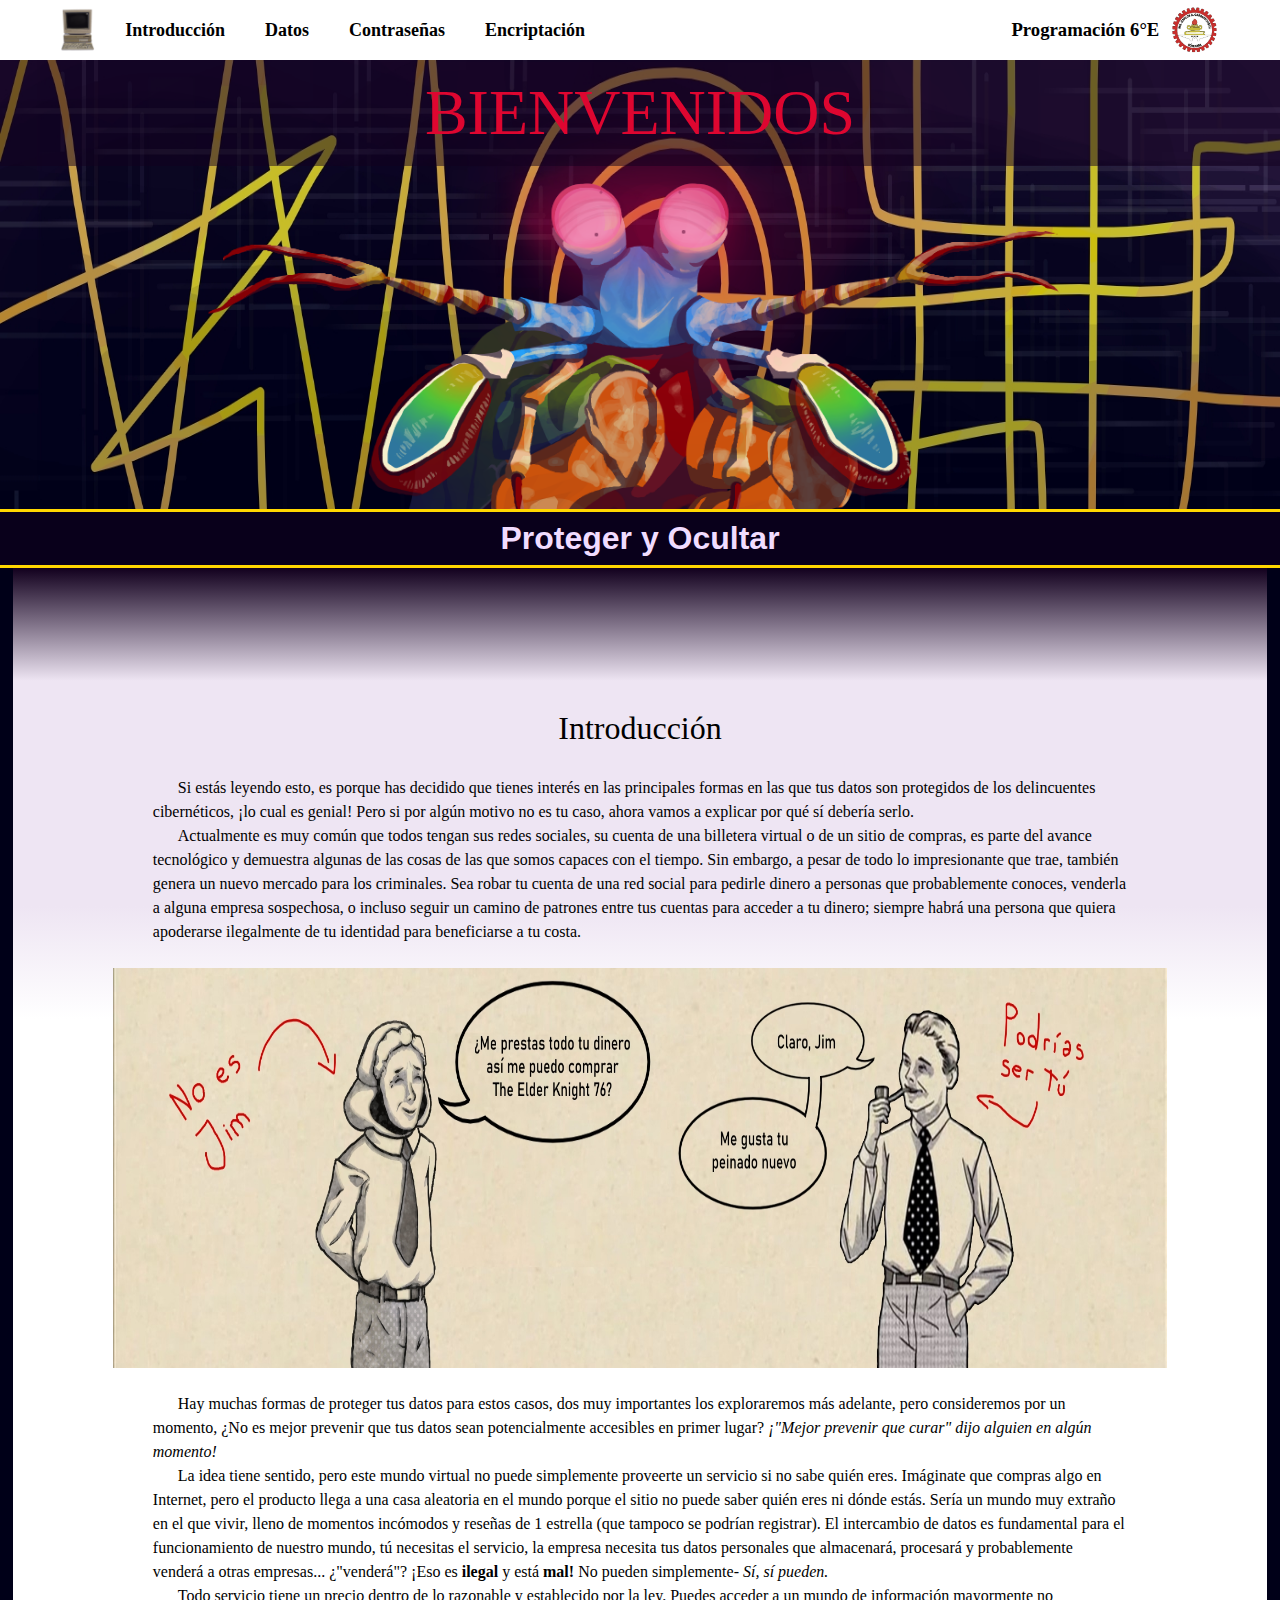
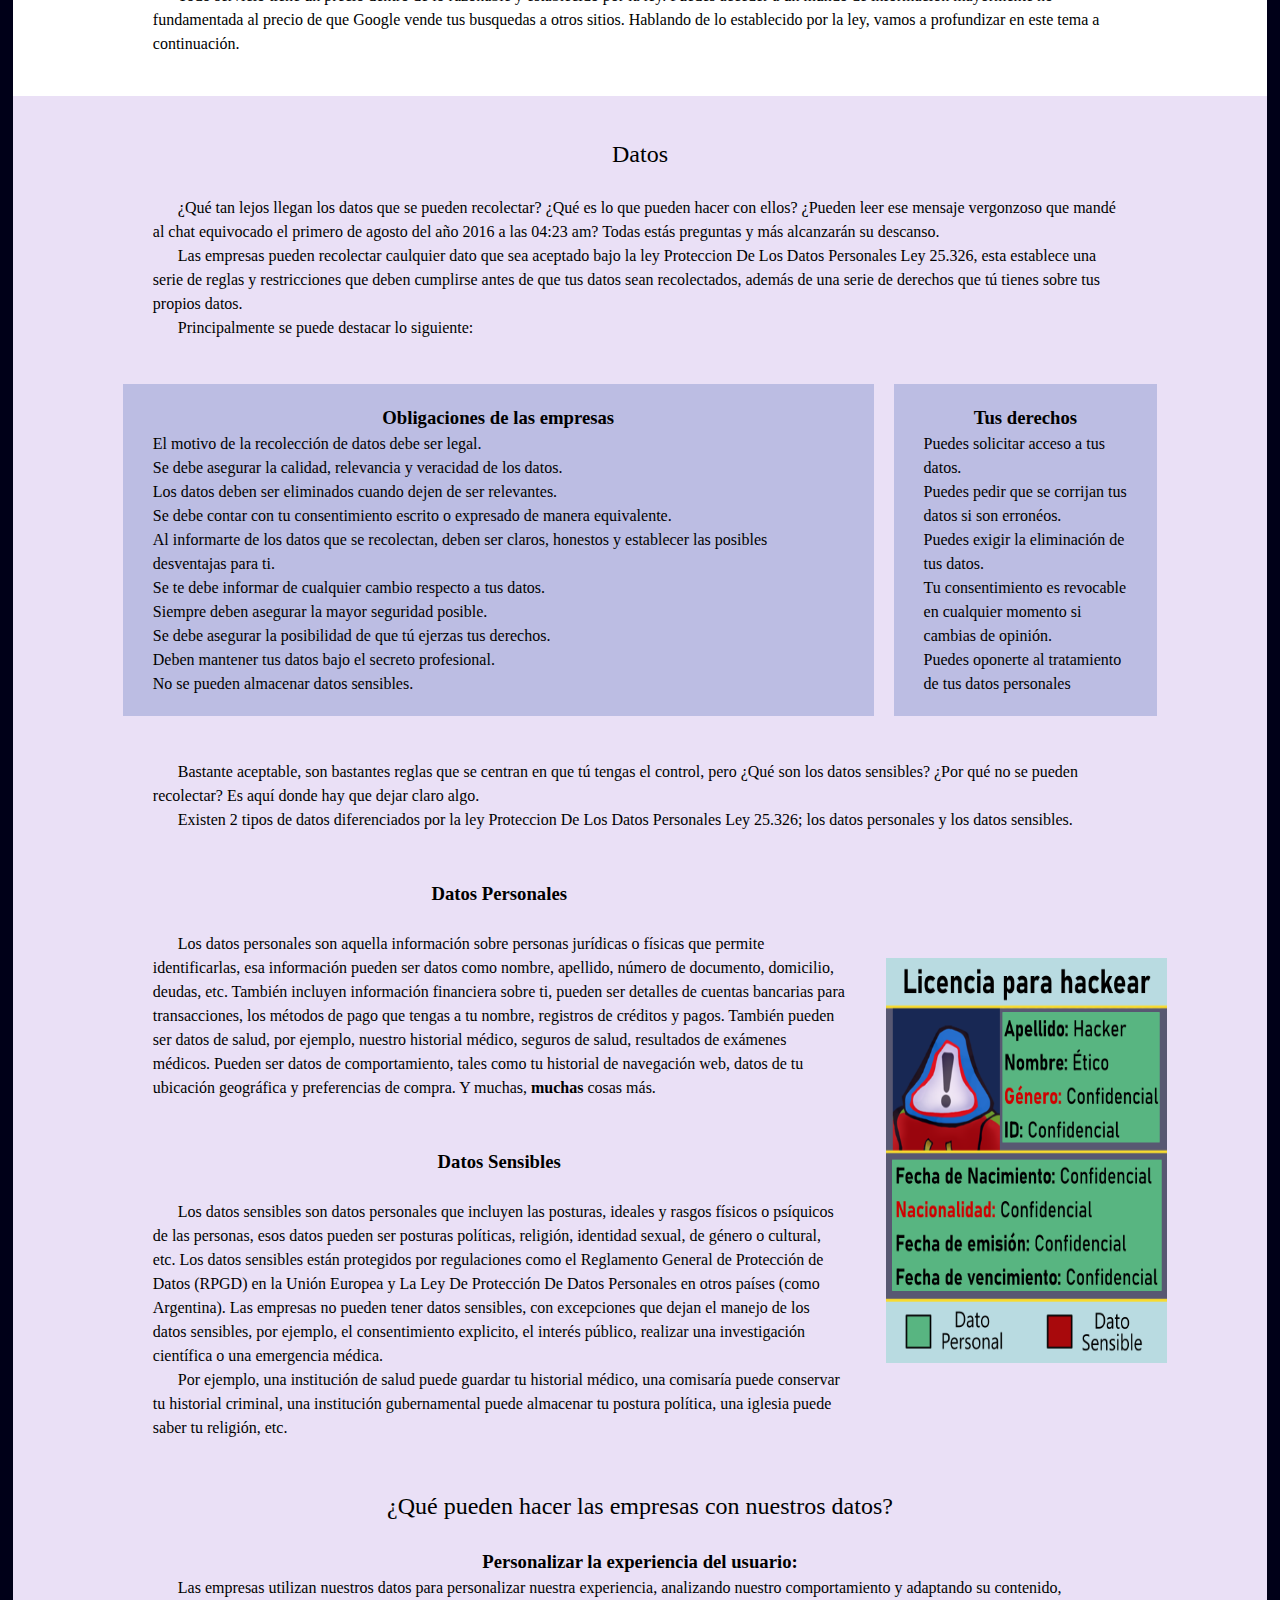
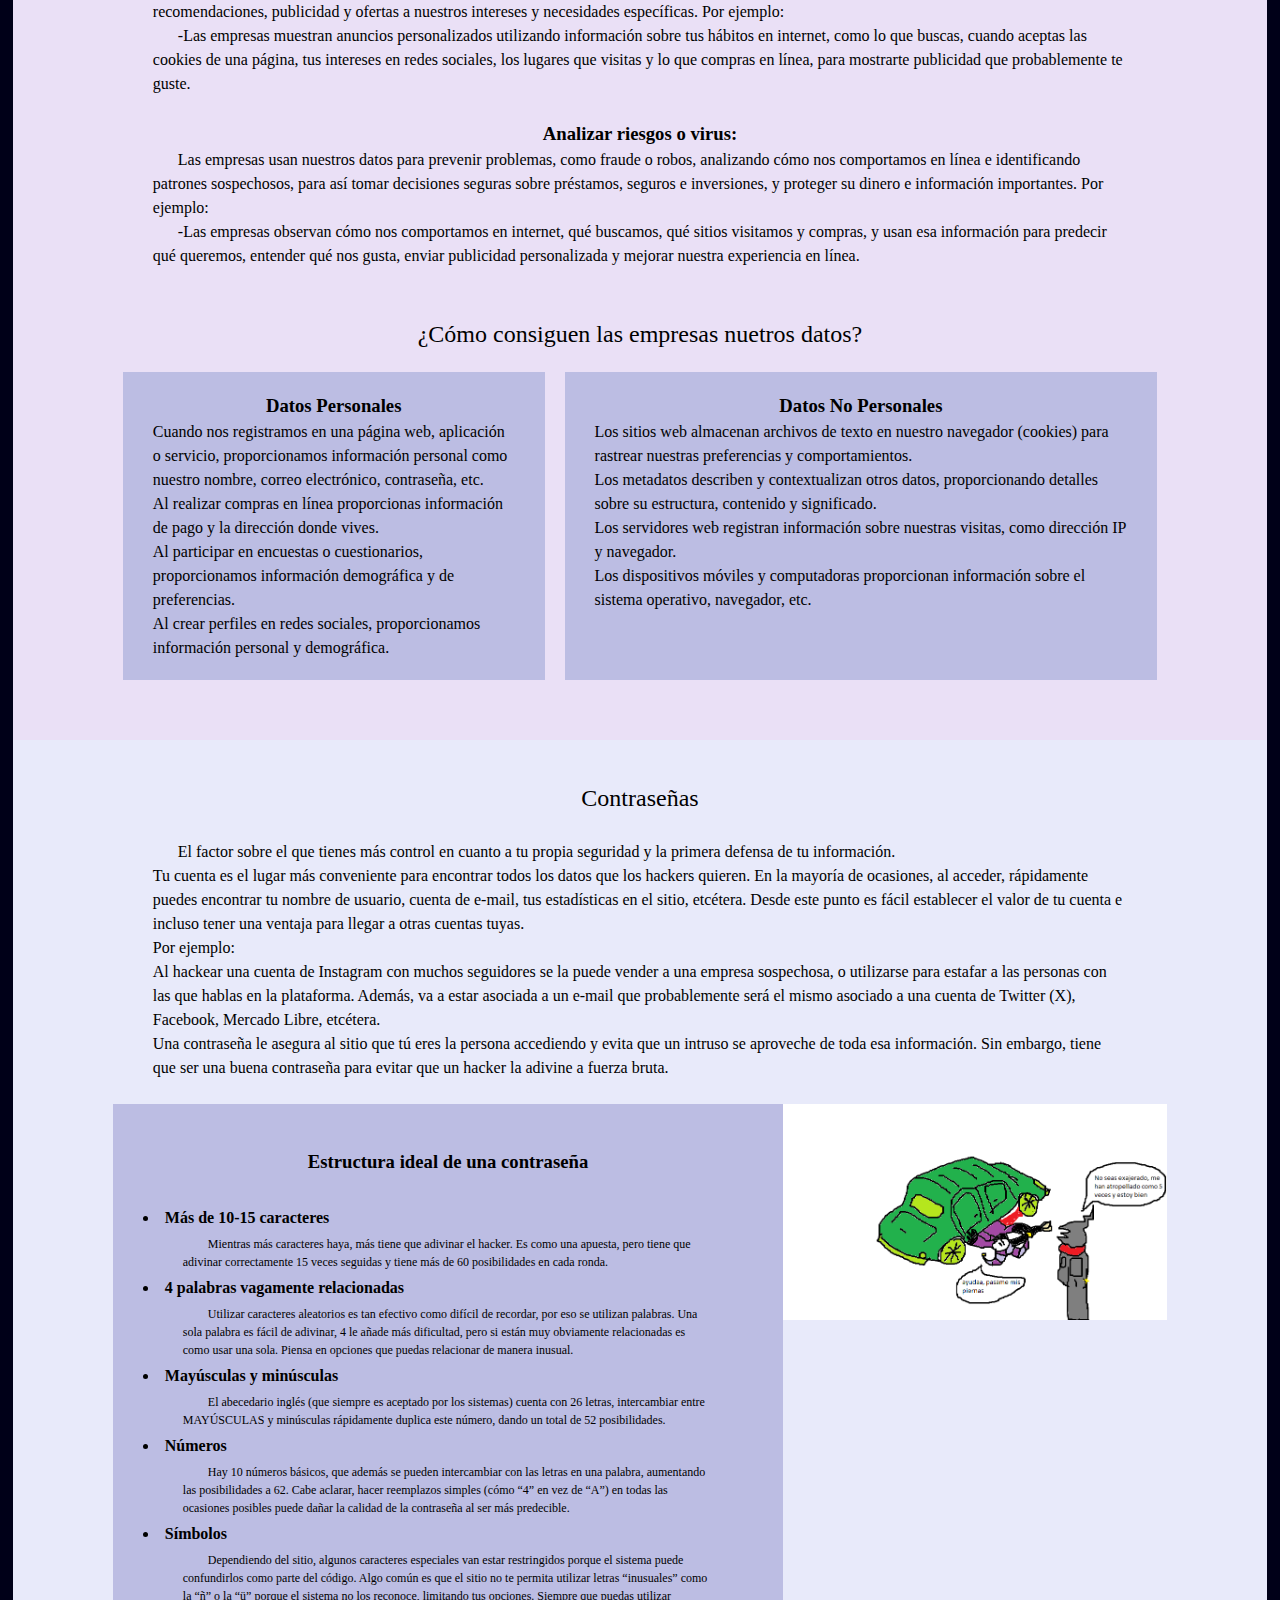
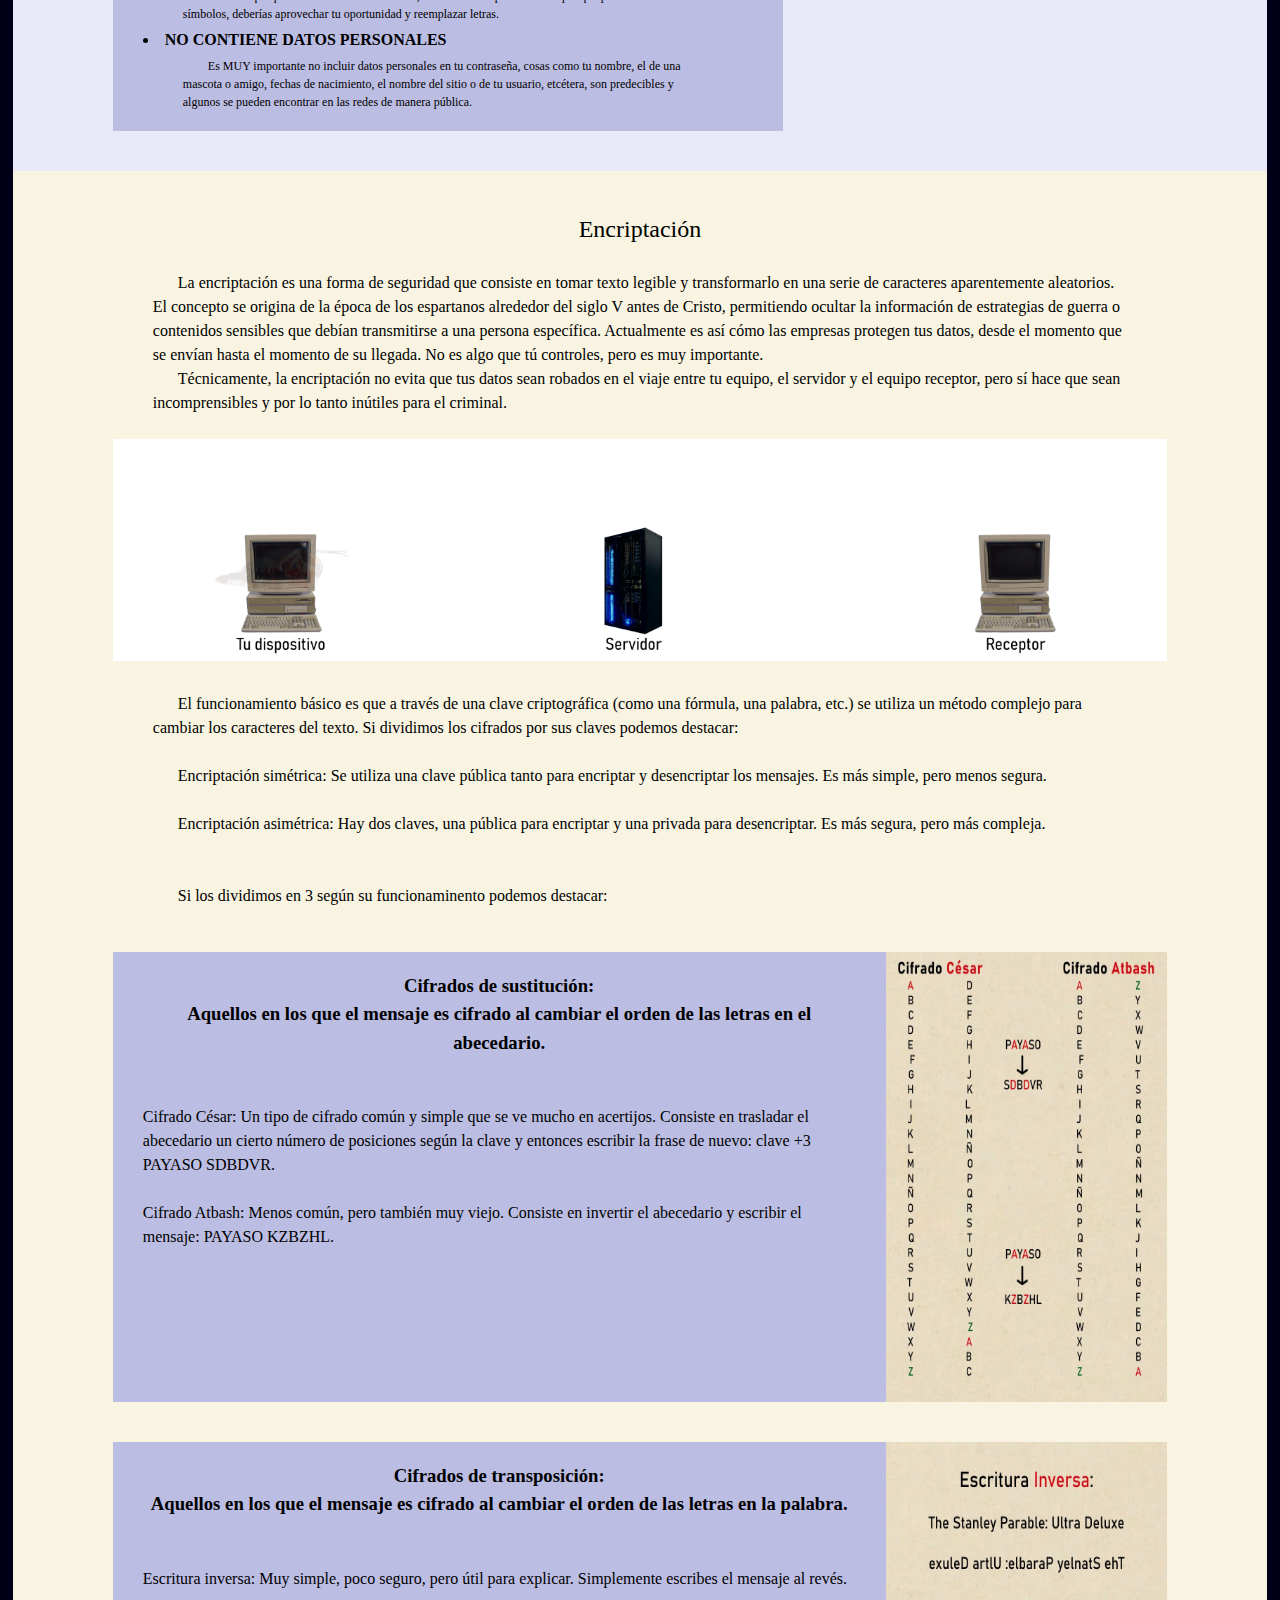
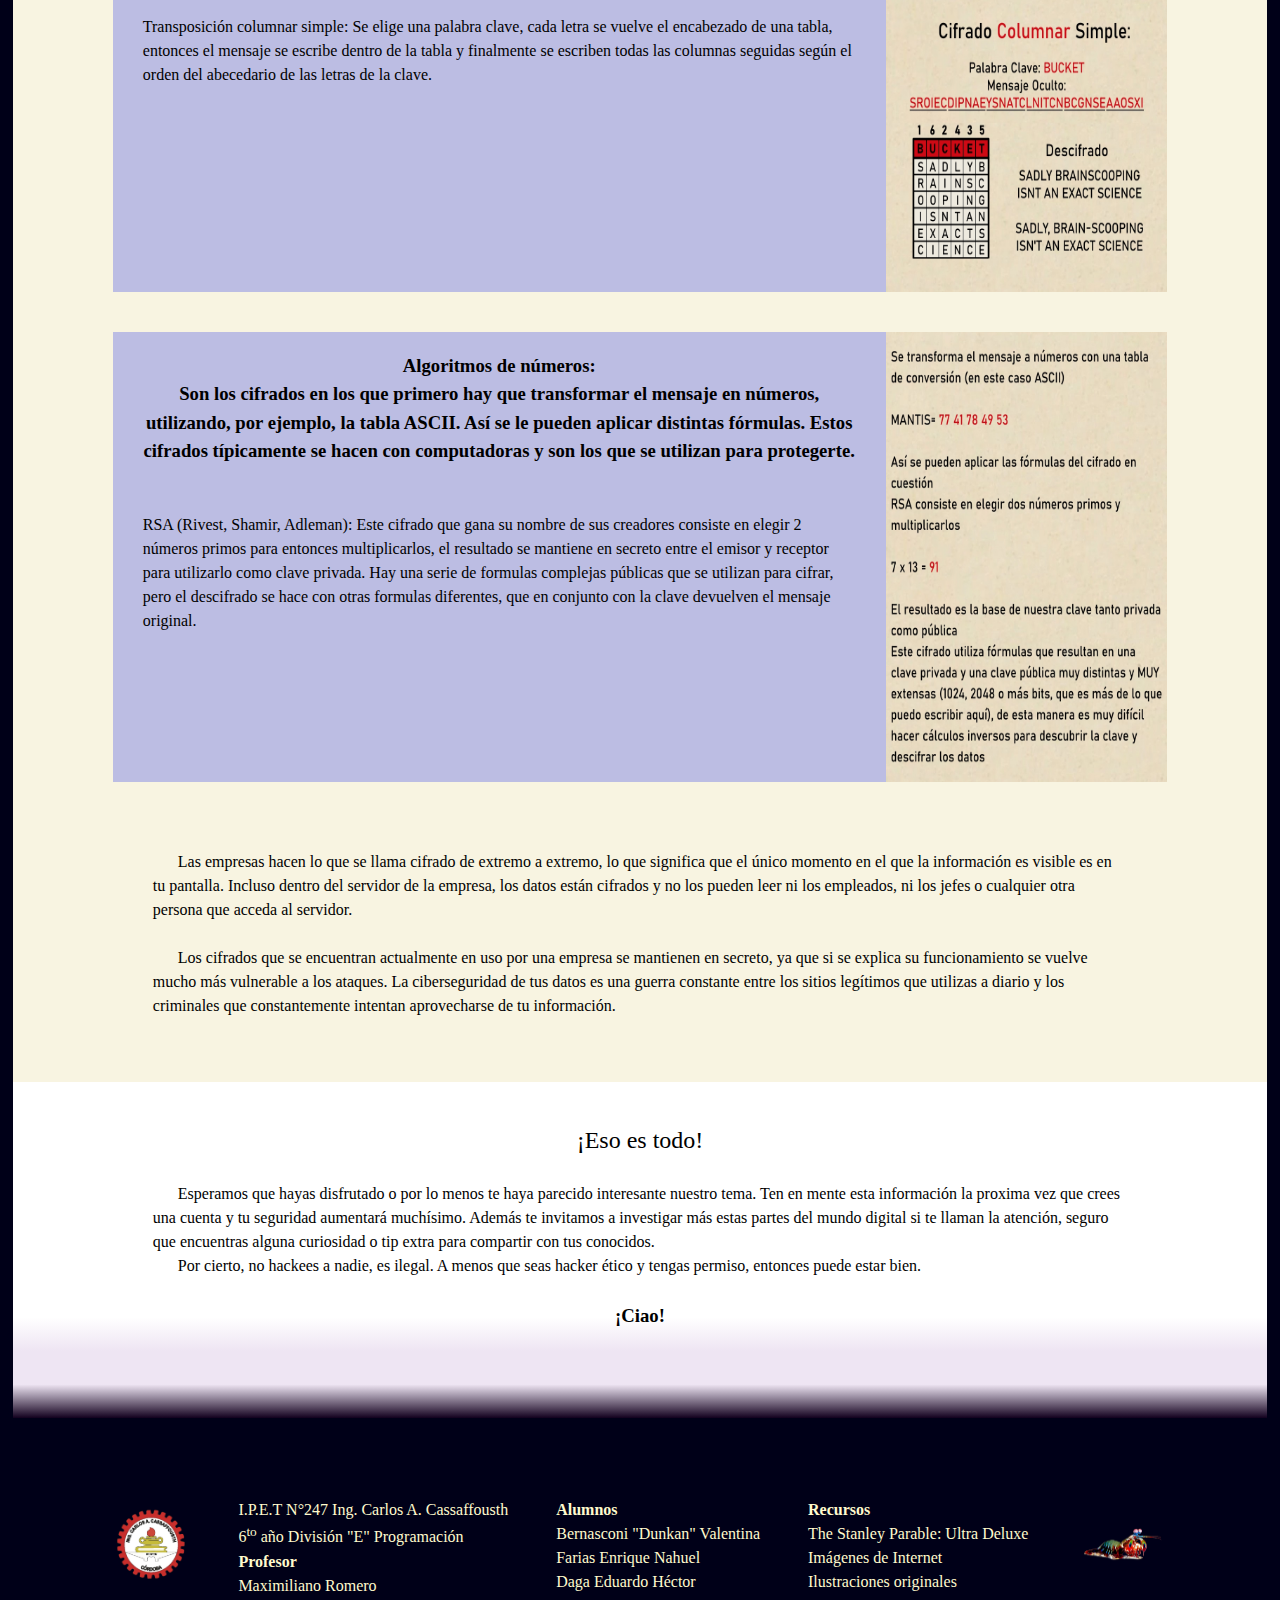
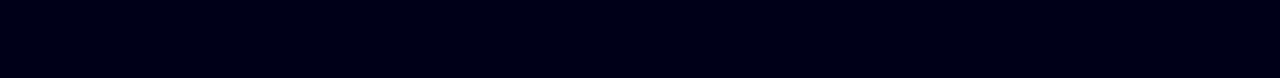
==== Passwords-Encryption.html @ 72603013 "epico" ====
<!DOCTYPE html>
<html lang=es>
	<head>
		<title>Contrase&#241as y Encriptaci&#243n</title>
		<link rel="stylesheet" type="text/css" href="Reset-Style.css" media="screen">
		<link rel="stylesheet" type="text/css" href="Passwords-Encryption-Style.css" media="screen">
	</head>
	<body>
		<header id= "headerMain">
			<div id= "headerMain-logo">
				<img src= "PC.png"><img>
				<nav id= "headerMain-nav">
				<ul>
					<li><a href="#introSection">Introducci&#243n</a></li>
					<li><a href="#dataSection">Datos</a></li>
					<li><a href="#passwordSection">Contrase&#241as</a></li>
					<li><a href="#encryptionSection">Encriptaci&#243n</a></li>
				</ul>
				</nav>
			</div>
			<div id= "headerMain-name">
				<h3>Programaci&#243n 6°E</h3>
				<img src= "IPET 247.png"></img>
			</div>
		</header>
		<main>
			<h1>BIENVENIDOS</h1>
		</main>
		
		<h2 id="h2Rebelde">Proteger y Ocultar</h2>
		
		<section id="introSection">
			<br><br><br><br><h1>Introducción</h1><br>
			<p>Si estás leyendo esto, es porque has decidido que tienes interés en las principales formas en las que tus datos son protegidos de los delincuentes cibernéticos, ¡lo cual es genial! Pero si por algún motivo no es tu caso, ahora vamos a explicar por qué sí debería serlo.</p>
			<p>Actualmente es muy común que todos tengan sus redes sociales, su cuenta de una billetera virtual o de un sitio de compras, es parte del avance tecnológico y demuestra algunas de las cosas de las que somos capaces con el tiempo. Sin embargo, a pesar de todo lo impresionante que trae, también genera un nuevo mercado para los criminales. Sea robar tu cuenta de una red social para pedirle dinero a personas que probablemente conoces, venderla a alguna empresa sospechosa, o incluso seguir un camino de patrones entre tus cuentas para acceder a tu dinero; siempre habrá una persona que quiera apoderarse ilegalmente de tu identidad para beneficiarse a tu costa.</p><br>
			<div id="imgIntro"></div><br>
			<p>Hay muchas formas de proteger tus datos para estos casos, dos muy importantes los exploraremos más adelante, pero consideremos por un momento, ¿No es mejor prevenir que tus datos sean potencialmente accesibles en primer lugar? <em>¡"Mejor prevenir que curar" dijo alguien en algún momento!</em></p>
			<p>La idea tiene sentido, pero este mundo virtual no puede simplemente proveerte un servicio si no sabe quién eres. Imáginate que compras algo en Internet, pero el producto llega a una casa aleatoria en el mundo porque el sitio no puede saber quién eres ni dónde estás. Sería un mundo muy extraño en el que vivir, lleno de momentos incómodos y reseñas de 1 estrella (que tampoco se podrían registrar). El intercambio de datos es fundamental para el funcionamiento de nuestro mundo, tú necesitas el servicio, la empresa necesita tus datos personales que almacenará, procesará y probablemente venderá a otras empresas... ¿"venderá"? ¡Eso es <strong>ilegal</strong> y está <strong>mal!</strong> No pueden simplemente- <em>Sí, sí pueden.</em></p>
			<p>Todo servicio tiene un precio dentro de lo razonable y establecido por la ley. Puedes acceder a un mundo de información mayormente no fundamentada al precio de que Google vende tus busquedas a otros sitios. Hablando de lo establecido por la ley, vamos a profundizar en este tema a continuación.</p>
		</section>
		<section id="dataSection">
			<h2>Datos</h2><br>
			<p>¿Qué tan lejos llegan los datos que se pueden recolectar? ¿Qué es lo que pueden hacer con ellos? ¿Pueden leer ese mensaje vergonzoso que mandé al chat equivocado el primero de agosto del año 2016 a las 04:23 am? Todas estás preguntas y más alcanzarán su descanso.</p>
			<p>Las empresas pueden recolectar caulquier dato que sea aceptado bajo la ley Proteccion De Los Datos Personales Ley 25.326, esta establece una serie de reglas y restricciones que deben cumplirse antes de que tus datos sean recolectados, además de una serie de derechos que tú tienes sobre tus propios datos.</p>
			<p>Principalmente se puede destacar lo siguiente:</p><br>
			<div class="parentDiv-Space_Evenly">
				<div class="childDiv" id="obligacionesDiv">
					<h3>Obligaciones de las empresas</h3>
					<ul>
						<li>El motivo de la recolección de datos debe ser legal.</li>
						<li>Se debe asegurar la calidad, relevancia y veracidad de los datos.</li>
						<li>Los datos deben ser eliminados cuando dejen de ser relevantes.</li>
						<li>Se debe contar con tu consentimiento escrito o expresado de manera equivalente.</li>
						<li>Al informarte de los datos que se recolectan, deben ser claros, honestos y establecer las posibles desventajas para ti.</li>
						<li>Se te debe informar de cualquier cambio respecto a tus datos.</li>
						<li>Siempre deben asegurar la mayor seguridad posible.</li>
						<li>Se debe asegurar la posibilidad de que tú ejerzas tus derechos.</li>
						<li>Deben mantener tus datos bajo el secreto profesional.</li>
						<li>No se pueden almacenar datos sensibles.</li>
					</ul>
				</div>
				<div class="childDiv" id="derechosDiv">
					<h3>Tus derechos</h3>
					<ul>
						<li>Puedes solicitar acceso a tus datos.</li>
						<li>Puedes pedir que se corrijan tus datos si son erronéos.</li>
						<li>Puedes exigir la eliminación de tus datos.</li>
						<li>Tu consentimiento es revocable en cualquier momento si cambias de opinión.</li>
						<li>Puedes oponerte al tratamiento de tus datos personales</li>
					</ul>
				</div>
			</div><br>
			<p>Bastante aceptable, son bastantes reglas que se centran en que tú tengas el control, pero ¿Qué son los datos sensibles? ¿Por qué no se pueden recolectar? Es aquí donde hay que dejar claro algo.</p>
			<p>Existen 2 tipos de datos diferenciados por la ley Proteccion De Los Datos Personales Ley 25.326; los datos personales y los datos sensibles.</p><br><br>
			<div class="parentDiv-Space_Evenly">
				<div id="definicionDatosDiv">
					<h3>Datos Personales</h3><br>
					<p>Los datos personales son aquella información sobre personas jurídicas o físicas que permite identificarlas, esa información pueden ser datos como nombre, apellido, número de documento, domicilio, deudas, etc. También incluyen información financiera sobre ti, pueden ser detalles de cuentas bancarias para transacciones, los métodos de pago que tengas a tu nombre, registros de créditos y pagos. También pueden ser datos de salud, por ejemplo, nuestro historial médico, seguros de salud, resultados de exámenes médicos. Pueden ser datos de comportamiento, tales como tu historial de navegación web, datos de tu ubicación geográfica y preferencias de compra. Y muchas, <strong>muchas</strong> cosas más.</p><br><br>
					<h3>Datos Sensibles</h3><br>
					<p>Los datos sensibles son datos personales que incluyen las posturas, ideales y rasgos físicos o psíquicos de las personas, esos datos pueden ser posturas políticas, religión, identidad sexual, de género o cultural, etc. Los datos sensibles están protegidos por regulaciones como el Reglamento General de Protección de Datos (RPGD) en la Unión Europea y La Ley De Protección De Datos Personales en otros países (como Argentina). Las empresas no pueden tener datos sensibles, con excepciones que dejan el manejo de los datos sensibles, por ejemplo, el consentimiento explicito, el interés público, realizar una investigación científica o una emergencia médica.</p>
					<p>Por ejemplo, una institución de salud puede guardar tu historial médico, una comisaría puede conservar tu historial criminal, una institución gubernamental puede almacenar tu postura política, una iglesia puede saber tu religión, etc.</p>
				</div>
				<div id="datosPersonalesImg"></div>
			</div><br><br>
			<h2>¿Qué pueden hacer las empresas con nuestros datos?</h2><br>
			<h3>Personalizar la experiencia del usuario:</h3>
			<p>Las empresas utilizan nuestros datos para personalizar nuestra experiencia, analizando nuestro comportamiento y adaptando su contenido, recomendaciones, publicidad y ofertas a nuestros intereses y necesidades específicas. Por ejemplo:</p>
			<p>-Las empresas muestran anuncios personalizados utilizando información sobre tus hábitos en internet, como lo que buscas, cuando aceptas las cookies de una página, tus intereses en redes sociales, los lugares que visitas y lo que compras en línea, para mostrarte publicidad que probablemente te guste.</p><br>
			<h3>Analizar riesgos o virus:</h3>
			<p>Las empresas usan nuestros datos para prevenir problemas, como fraude o robos, analizando cómo nos comportamos en línea e identificando patrones sospechosos, para así tomar decisiones seguras sobre préstamos, seguros e inversiones, y proteger su dinero e información importantes. Por ejemplo:</p>
			<p>-Las empresas observan cómo nos comportamos en internet, qué buscamos, qué sitios visitamos y compras, y usan esa información para predecir qué queremos, entender qué nos gusta, enviar publicidad personalizada y mejorar nuestra experiencia en línea.</p><br><br>
			<h2>¿Cómo consiguen las empresas nuetros datos?</h2>
			<div class="parentDiv-Space_Evenly">
				<div class="childDiv" id="datosPersonalesDiv">
					<h3>Datos Personales</h3>
					<ul>
						<li>Cuando nos registramos en una página web, aplicación o servicio, proporcionamos información personal como nuestro nombre, correo electrónico, contraseña, etc.</li>
						<li>Al realizar compras en línea proporcionas información de pago y la dirección donde vives.</li>
						<li>Al participar en encuestas o cuestionarios, proporcionamos información demográfica y de preferencias.</li>
						<li>Al crear perfiles en redes sociales, proporcionamos información personal y demográfica.</li>
					</ul>
				</div>
				<div class="childDiv" id="datosNoPersonalesDiv">
					<h3>Datos No Personales</h3>
					<ul>
						<li>Los sitios web almacenan archivos de texto en nuestro navegador (cookies) para rastrear nuestras preferencias y comportamientos.</li>
						<li>Los metadatos describen y contextualizan otros datos, proporcionando detalles sobre su estructura, contenido y significado.</li>
						<li>Los servidores web registran información sobre nuestras visitas, como dirección IP y navegador.</li>
						<li>Los dispositivos móviles y computadoras proporcionan información sobre el sistema operativo, navegador, etc.</li>
					</ul>
				</div>
			</div>
		</section>
		<section id="passwordSection">
			<h2>Contrase&#241as</h2><br>
			<p>El factor sobre el que tienes más control en cuanto a tu propia seguridad y la primera defensa de tu información.<br>
			Tu cuenta es el lugar más conveniente para encontrar todos los datos que los hackers quieren. En la mayoría de ocasiones, al acceder, rápidamente puedes encontrar tu nombre de usuario, cuenta de e-mail, tus estadísticas en el sitio, etcétera. Desde este punto es fácil establecer el valor de tu cuenta e incluso tener una ventaja para llegar a otras cuentas tuyas.<br>
			Por ejemplo:<br>
			Al hackear una cuenta de Instagram con muchos seguidores se la puede vender a una empresa sospechosa, o utilizarse para estafar a las personas con las que hablas en la plataforma. Además, va a estar asociada a un e-mail que probablemente será el mismo asociado a una cuenta de Twitter &#40X&#41, Facebook, Mercado Libre, etcétera.<br>
			Una contraseña le asegura al sitio que tú eres la persona accediendo y evita que un intruso se aproveche de toda esa información. Sin embargo, tiene que ser una buena contraseña para evitar que un hacker la adivine a fuerza bruta.</p><br>
			<div class="parentDiv-Space_Evenly">
				<div class="childDiv" id="passwordListDiv"><br>
					<h3>Estructura ideal de una contraseña</h3>
					<br>
					<ul class="bpointList">
						<li>Más de 10-15 caracteres</li>
					<p>Mientras más caracteres haya, más tiene que adivinar el hacker. Es como una apuesta, pero tiene que adivinar correctamente 15 veces seguidas y tiene más de 60 posibilidades en cada ronda.</p>
						<li>4 palabras vagamente relacionadas</li>
					<p>Utilizar caracteres aleatorios es tan efectivo como difícil de recordar, por eso se utilizan palabras. Una sola palabra es fácil de adivinar, 4 le añade más dificultad, pero si están muy obviamente relacionadas es como usar una sola. Piensa en opciones que puedas relacionar de manera inusual.</p>
						<li>Mayúsculas y minúsculas</li>
					<p>El abecedario inglés (que siempre es aceptado por los sistemas) cuenta con 26 letras, intercambiar entre MAYÚSCULAS y minúsculas rápidamente duplica este número, dando un total de 52 posibilidades.</p>
						<li>Números</li>
					<p>Hay 10 números básicos, que además se pueden intercambiar con las letras en una palabra, aumentando las posibilidades a 62. Cabe aclarar, hacer reemplazos simples (cómo “4” en vez de “A”) en todas las ocasiones posibles puede dañar la calidad de la contraseña al ser más predecible.</p>
						<li>Símbolos</li>
					<p>Dependiendo del sitio, algunos caracteres especiales van estar restringidos porque el sistema puede confundirlos como parte del código. Algo común es que el sitio no te permita utilizar letras “inusuales” como la “ñ” o la “ü” porque el sistema no los reconoce, limitando tus opciones. Siempre que puedas utilizar símbolos, deberías aprovechar tu oportunidad y reemplazar letras.</p>
						<li>NO CONTIENE DATOS PERSONALES</li>
					<p>Es MUY importante no incluir datos personales en tu contraseña, cosas como tu nombre, el de una mascota o amigo, fechas de nacimiento, el nombre del sitio o de tu usuario, etcétera, son predecibles y algunos se pueden encontrar en las redes de manera pública.</p>
					<ul>
				</div>
				<div id="explicacionPassDiv"><img src="MEME.png"></img></div>
			</div>
		</section>
		<section id="encryptionSection">
			<h2>Encriptaci&#243n</h2><br>
			<p>La encriptación es una forma de seguridad que consiste en tomar texto legible y transformarlo en una serie de caracteres aparentemente aleatorios. El concepto se origina de la época de los espartanos alrededor del siglo V antes de Cristo, permitiendo ocultar la información de estrategias de guerra o contenidos sensibles que debían transmitirse a una persona específica. Actualmente es así cómo las empresas protegen tus datos, desde el momento que se envían hasta el momento de su llegada. No es algo que tú controles, pero es muy importante.</p>
			<p>Técnicamente, la encriptación no evita que tus datos sean robados en el viaje entre tu equipo, el servidor y el equipo receptor, pero sí hace que sean incomprensibles y por lo tanto inútiles para el criminal.</p><br>
			<div><img src="ViajeDeTusDatos.gif"></img></div><br>
			<p>El funcionamiento básico es que a través de una clave criptográfica (como una fórmula, una palabra, etc.) se utiliza un método complejo para cambiar los caracteres del texto. Si dividimos los cifrados por sus claves podemos destacar:</p><br>
			<p>Encriptación simétrica: Se utiliza una clave pública tanto para encriptar y desencriptar los mensajes. Es más simple, pero menos segura.</p><br>
			<p>Encriptación asimétrica: Hay dos claves, una pública para encriptar y una privada para desencriptar. Es más segura, pero más compleja.</p>
			<br><br>
			<p>Si los dividimos en 3 según su funcionaminento podemos destacar:</p><br>
			<div class="parentDiv-Space_Evenly">
				<div class="cifradosFuncionamiento">
					<h3>Cifrados de sustitución:<br>Aquellos en los que el mensaje es cifrado al cambiar el orden de las letras en el abecedario.</h3><br><br>
					<ul>
						<li>Cifrado César: Un tipo de cifrado común y simple que se ve mucho en acertijos. Consiste en trasladar el abecedario un cierto número de posiciones según la clave y entonces escribir la frase de nuevo: clave +3 PAYASO SDBDVR.</li><br>
						<li>Cifrado Atbash: Menos común, pero también muy viejo. Consiste en invertir el abecedario y escribir el mensaje: PAYASO KZBZHL.</li>
					<ul>
				</div>
				<div class="explicacionEncrDiv" id="cifradosSustImg"></div>
			</div>
			<div class="parentDiv-Space_Evenly">
				<div class="cifradosFuncionamiento" id="cifradoTransDiv">
					<h3>Cifrados de transposición:<br>Aquellos en los que el mensaje es cifrado al cambiar el orden de las letras en la palabra.</h3><br><br>
					<ul>
						<li>Escritura inversa: Muy simple, poco seguro, pero útil para explicar. Simplemente escribes el mensaje al revés.</li><br>
						<li>Transposición columnar simple: Se elige una palabra clave, cada letra se vuelve el encabezado de una tabla, entonces el mensaje se escribe dentro de la tabla y finalmente se escriben todas las columnas seguidas según el orden del abecedario de las letras de la clave.</li>
					<ul>
				</div>
				<div class="explicacionEncrDiv" id="cifradosTransImg"></div>
			</div>
			<div class="parentDiv-Space_Evenly">
				<div class="cifradosFuncionamiento">
					<h3>Algoritmos de números:<br>Son los cifrados en los que primero hay que transformar el mensaje en números, utilizando, por ejemplo, la tabla ASCII. Así se le pueden aplicar distintas fórmulas. Estos cifrados típicamente se hacen con computadoras y son los que se utilizan para protegerte.</h3><br><br>
					<ul>
						<li>RSA (Rivest, Shamir, Adleman): Este cifrado que gana su nombre de sus creadores consiste en elegir 2 números primos para entonces multiplicarlos, el resultado se mantiene en secreto entre el emisor y receptor para utilizarlo como clave privada. Hay una serie de formulas complejas públicas que se utilizan para cifrar, pero el descifrado se hace con otras formulas diferentes, que en conjunto con la clave devuelven el mensaje original.</li>
					</ul>
				</div>
				<div class="explicacionEncrDiv" id="cifradosAlgNumImg"></div>
			</div><br><br>
			<p>Las empresas hacen lo que se llama cifrado de extremo a extremo, lo que significa que el único momento en el que la información es visible es en tu pantalla. Incluso dentro del servidor de la empresa, los datos están cifrados y no los pueden leer ni los empleados, ni los jefes o cualquier otra persona que acceda al servidor.</p><br>
			<p>Los cifrados que se encuentran actualmente en uso por una empresa se mantienen en secreto, ya que si se explica su funcionamiento se vuelve mucho más vulnerable a los ataques. La ciberseguridad de tus datos es una guerra constante entre los sitios legítimos que utilizas a diario y los criminales que constantemente intentan aprovecharse de tu información.</p>
			<br>
		</section>
		<section id="outroSection">
			<h2>¡Eso es todo!</h2><br>
			<p>Esperamos que hayas disfrutado o por lo menos te haya parecido interesante nuestro tema. Ten en mente esta información la proxima vez que crees una cuenta y tu seguridad aumentará muchísimo. Además te invitamos a investigar más estas partes del mundo digital si te llaman la atención, seguro que encuentras alguna curiosidad o tip extra para compartir con tus conocidos.</p>
			<p>Por cierto, no hackees a nadie, es ilegal. A menos que seas hacker ético y tengas permiso, entonces puede estar bien.</p><br>
			<h3>¡Ciao!</h3><br><br>
		</section>
	</body>
	<footer>
		<div class="parentDiv-Space_Evenly">
			<div class="parentDiv-Flex_Start">
				<div id="footerImgDiv"><img src= "IPET 247.png"></img></div>
				<div class="footerDiv">
					<ul><li>I.P.E.T N°247 Ing. Carlos A. Cassaffousth</li>
					<li>6<sup>to</sup> año División "E" Programación</li></ul>
					<h4>Profesor</h4>
					<ul>
						<li>Maximiliano Romero</li>
					</ul>
				</div>
				<div class="footerDiv">
					<h4>Alumnos</h4>
					<ul>
						<li>Bernasconi "Dunkan" Valentina</li>
						<li>Farias Enrique Nahuel</li>
						<li>Daga Eduardo Héctor</li>
					</ul>
				</div>
				<div class="footerDiv">
					<h4>Recursos</h4>
					<ul>
						<li>The Stanley Parable: Ultra Deluxe</li>
						<li>Imágenes de Internet</li>
						<li>Ilustraciones originales</li>
					</ul>
				</div>
				<div id="footerImgDiv"><img src= "mantis.png"></img></div>
			</div>
		</div>
	</footer>
</html>
---- Passwords-Encryption-Style.css ----
body
{
	background-color: #000018;
	color: lemonchiffon;
	
	font-family: bahnschrift;
	display: flex;
	flex-direction: column;
	flex-wrap: wrap;
}

h1
{
    text-align: center;
}

h2
{
    text-align: center;
}

h3
{
    text-align: center;
	font-weight: bold;
}

h4
{
	font-weight: bold;
}

p
{
	margin: 0px 40px;
	text-indent: 25px; /* Sangría */
	line-height: 1.5;
}

section
{
	background-color: white;
	color: black;
	line-height: 1.5;
	
	width: 98%;
	padding: 40px 100px;
	margin-left: 1%;
}

footer
{
	background-color: #000018;
	
	color: lemonchiffon;
	font-family: bahnschrift;
	line-height: 1.5;
	
	padding: 5em 5em;
}

.parentDiv-Space_Evenly
{
	display: flex;
	justify-content: space-evenly;
	flex-wrap: wrap;
}

.parentDiv-Flex_Start
{
	display: flex;
	justify-content: flex-start;
	flex-wrap: wrap;
}

.parentDiv-Flex_End
{
	display: flex;
	justify-content: flex-end;
	flex-wrap: wrap;
}

.childDiv
{
	background-color: #BCBDE3;
	
	width: 40%;
	padding: 20px 30px;
}

.bpointList
{
	list-style: inside;
}

.bpointList li
{
	font-weight: bold;
	margin: 5px 0px;
}

ul p
{
	font-size: 0.75rem;
}

/* La navbar */
#headerMain
{
	background-color: white;
	color: black;
	
	width: 100%;
	height: 60px;
	position: sticky;
	top: 0;
	
	display: flex;
	justify-content: space-between;
}

#headerMain-logo
{
	width: fit-content;
	height: 100%;
	padding-left: 60px;
	
	display: flex;
}

#headerMain-logo img
{
	height: 50px;
	align-self: center;
}

#headerMain-nav
{
	width: fit-content;
	height: 100%;
	padding-right: 60px;
}

#headerMain-nav ul li
{
	display: inline;
	float: left;
	margin-left: 20px;
}

#headerMain-nav ul li a
{
	height: 100%;
	padding: 0 10px;
	line-height: 60px;
	
	display: block;
	
	font-weight: bold;
	font-size: 1.125rem;
}

#headerMain-nav ul li a:hover
{
	color: #CF3967;
}

#headerMain-name
{
	width: fit-content;
	height: 100%;
	
	line-height: 60px;
	padding-right: 60px;
	
	display: flex;
}

#headerMain-name img
{
	margin-left: 10px;
	height: 50px;
	align-self: center;
}
/* Fin de la navbar */
/* La parte con la langosta */
main
{
	width: 100%;
	height: 50vh;
	
	background-color: indigo;
	background-image: url(LangostaPagina.png), url(FondoPagina.jpg);
	background-size: 100vh, 100% 100%;
	background-repeat: no-repeat;
	background-position: bottom, center;
	
	justify-content: center;
}

main h1
{
	font-size: 4rem;
	font-family: bahnschrift;
	padding: 0.25em 0em;
	color: #DE0630;
	background: rgba(18, 0, 30, 0.5);
	
	text-align: center;
}

#h2Rebelde
{
	font-size: 2rem;
	font-family: arial;
	font-weight: bold;
	color: #F1DCFF;
	background: rgba(18, 0, 30, 0.5);
	
	padding: 0.25em 1em;
	margin-top: -1px;
	text-align: center;
	
	border-top: solid;
	border-bottom: solid;
	border-color: gold;
}
/* Fin de la parte con la langosta */
/* Contenido */
/* Introducción */
#introSection
{
	background-image: linear-gradient(#12001E, #EEE5F3, #EEE5F3, #EEE5F3, white, white, white, white, white, white, white);
}
#imgIntro
{
	background-color: indigo;
	background-image: url("IntroImagen.jpg");
	background-repeat: no-repeat;
	background-size: 100% 100%;
	background-position: center;
	height: 400px;
	align-self: center;
}
/* Datos */
#dataSection
{
	background-color: #EAE0F6;
}
#obligacionesDiv
{
	margin: 20px 10px;
	width: 40%;
	flex: 1;
}
#derechosDiv
{
	margin: 20px 10px;
	width: 25%;
}
#definicionDatosDiv
{
	width: 70%;
	flex: 1;
}
#datosPersonalesImg
{
	background-color: indigo;
	background-image: url("datosPersonalesImagen.png");
	background-repeat: no-repeat;
	background-size: 100% 100%;
	background-position: center;
	width: 22vw;
	height: 45vh;
	align-self: center;
}
#datosPersonalesDiv
{
	width: 40%;
	margin: 20px 10px;
}
#datosNoPersonalesDiv
{
	margin: 20px 10px;
	width: 40%;
	flex: 1;
}
/* Contraseñas */
#passwordSection
{
	background-color: #E8EAFA;
}
#passwordListDiv
{
	width: 30%;
	flex: 1;
}
#explicacionPassDiv
{
	width: 30vw;
}
/* Encriptación */
#encryptionSection
{
	background-color: #F8F4E1;
}
.cifradosFuncionamiento
{
	background-color: #BCBDE3;
	
	width: 30%;
	height: 50vh;
	margin: 20px 0px;
	padding: 20px 30px;
	flex: 1;
}
.explicacionEncrDiv
{
	background-color: indigo;
	width: 22vw;
	height: 50vh;
	align-self: center;
}
#cifradosSustImg
{
	background-image: url("ejemplosSustitucion.jpg");
	background-repeat: no-repeat;
	background-position: center;
	background-size: 100% 100%;
}
#cifradoTransDiv
{
	height: 50vh;
}
#cifradosTransImg
{
	background-image: url("ejemplosTransposicion.jpg");
	background-repeat: no-repeat;
	background-position: center;
	background-size: 100% 100%;
}
#cifradosAlgNumImg
{
	background-image: url("ejemploAlgoritmoNumerico.jpg");
	background-repeat: no-repeat;
	background-position: center;
	background-size: 100% 100%;
}
/* Fin de cifrado */
#outroSection
{
	background-image: linear-gradient(white, white, white, white, white, white, white, white, #EEE5F3, #EEE5F3, #12001E);
}
/* Footer */
#footerImgDiv
{
	margin: 0em 1.5em;
	width: 7%;
	height: 7X;
	align-self: center;
	margin-left: 2em;
}
.footerDiv
{
	margin: 0em 1.5em;
	/* flex: 1; */
}
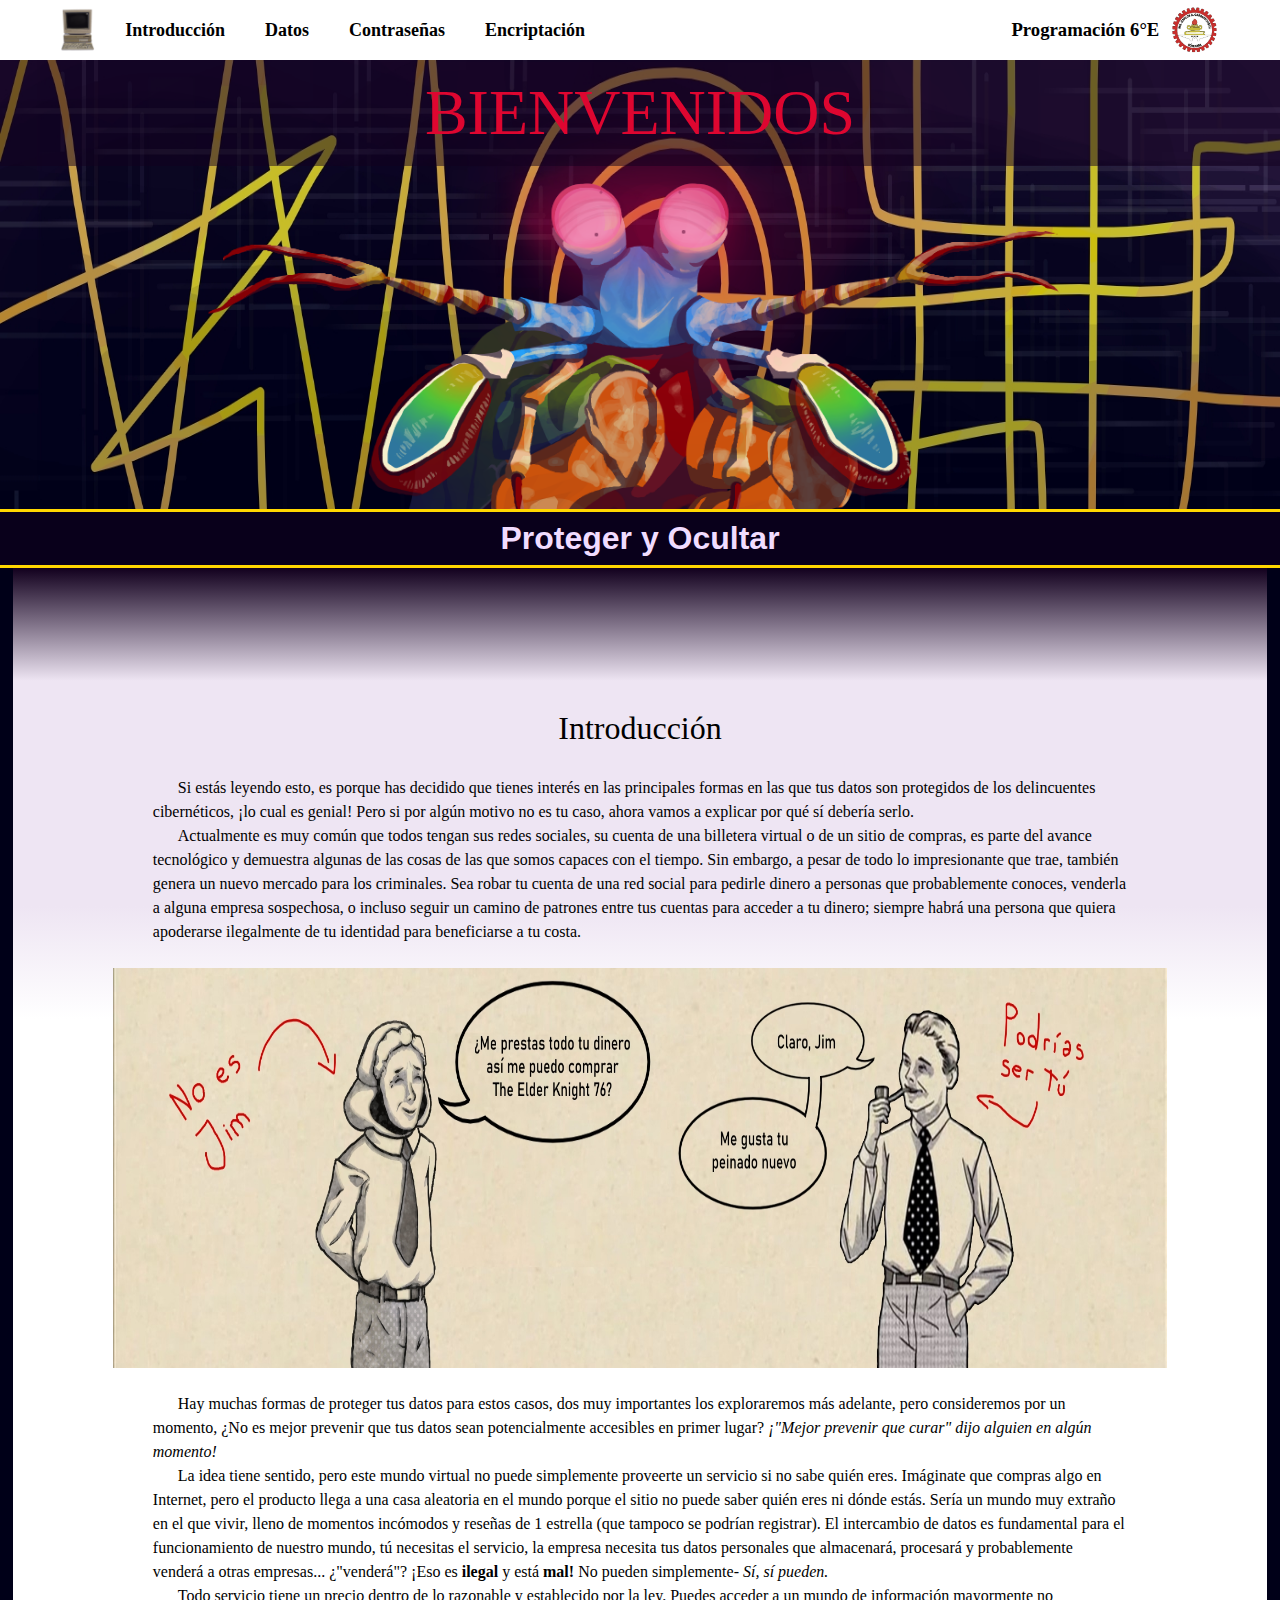
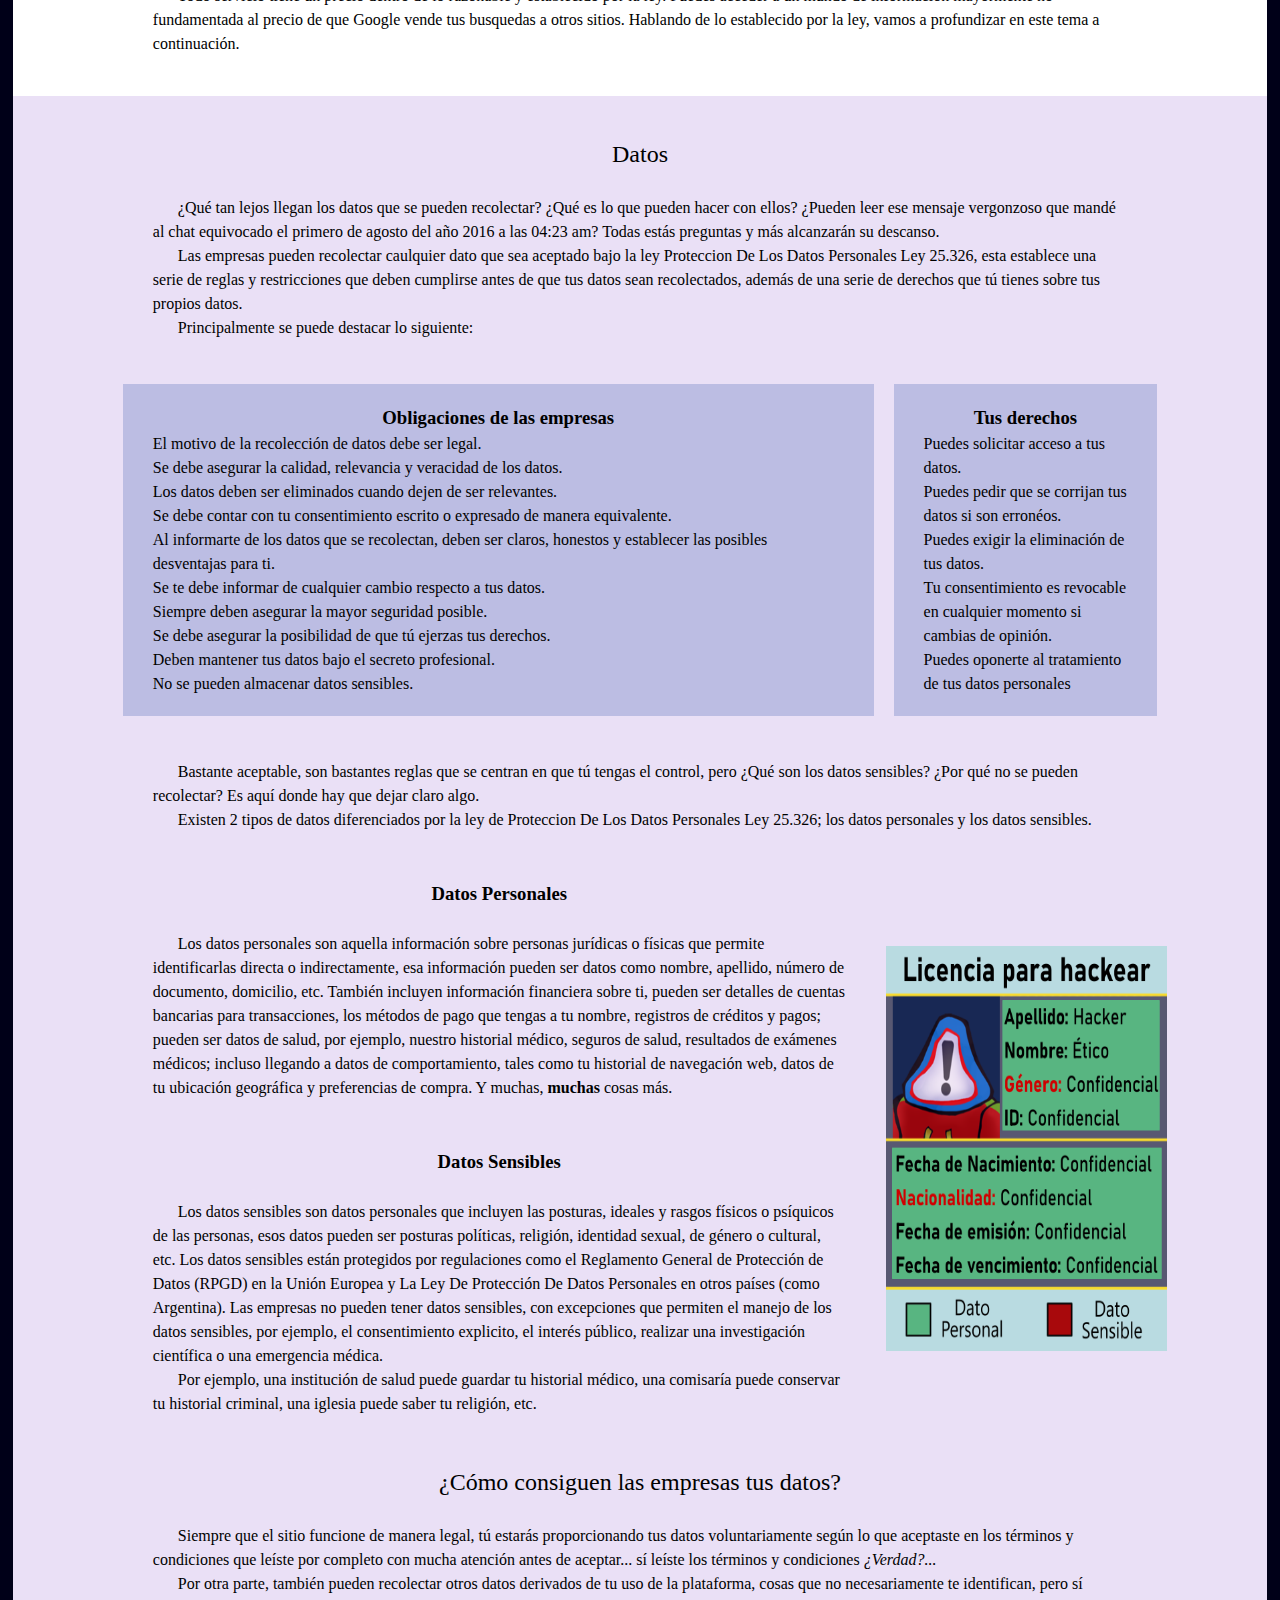
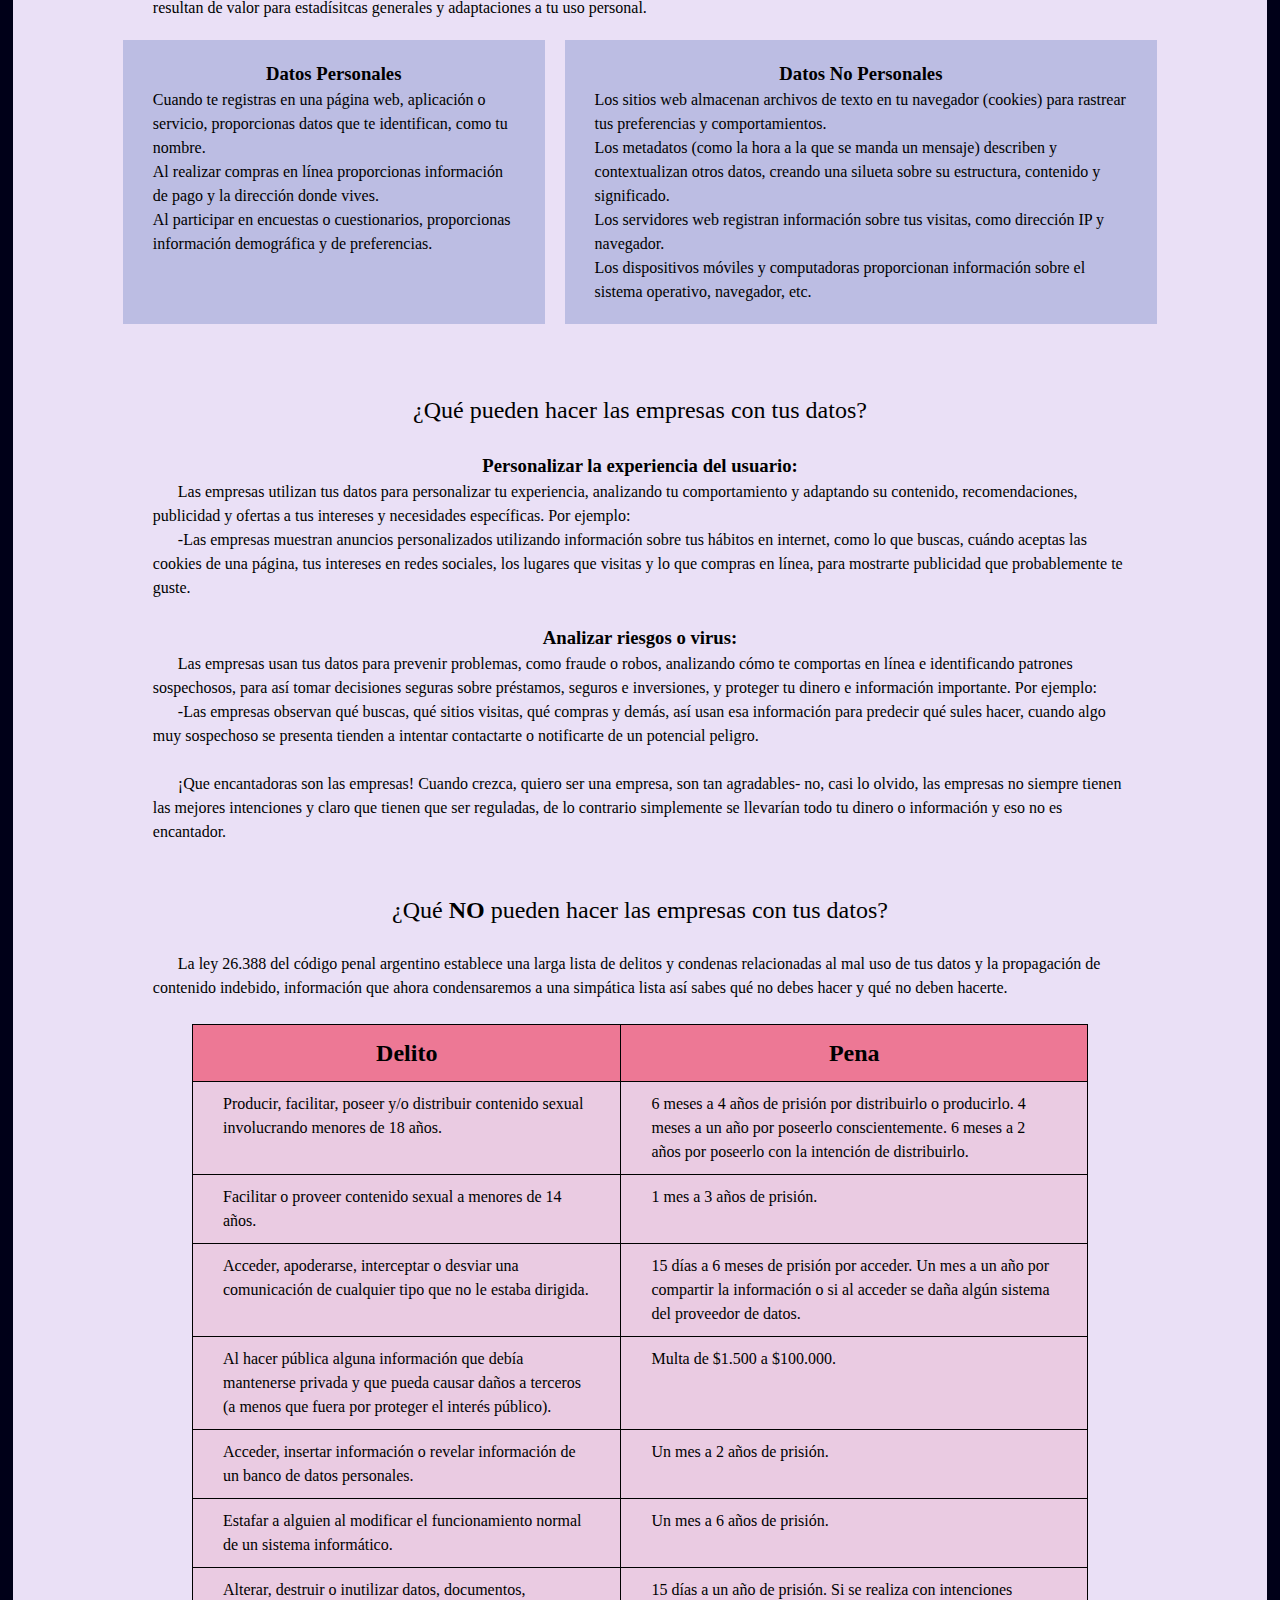
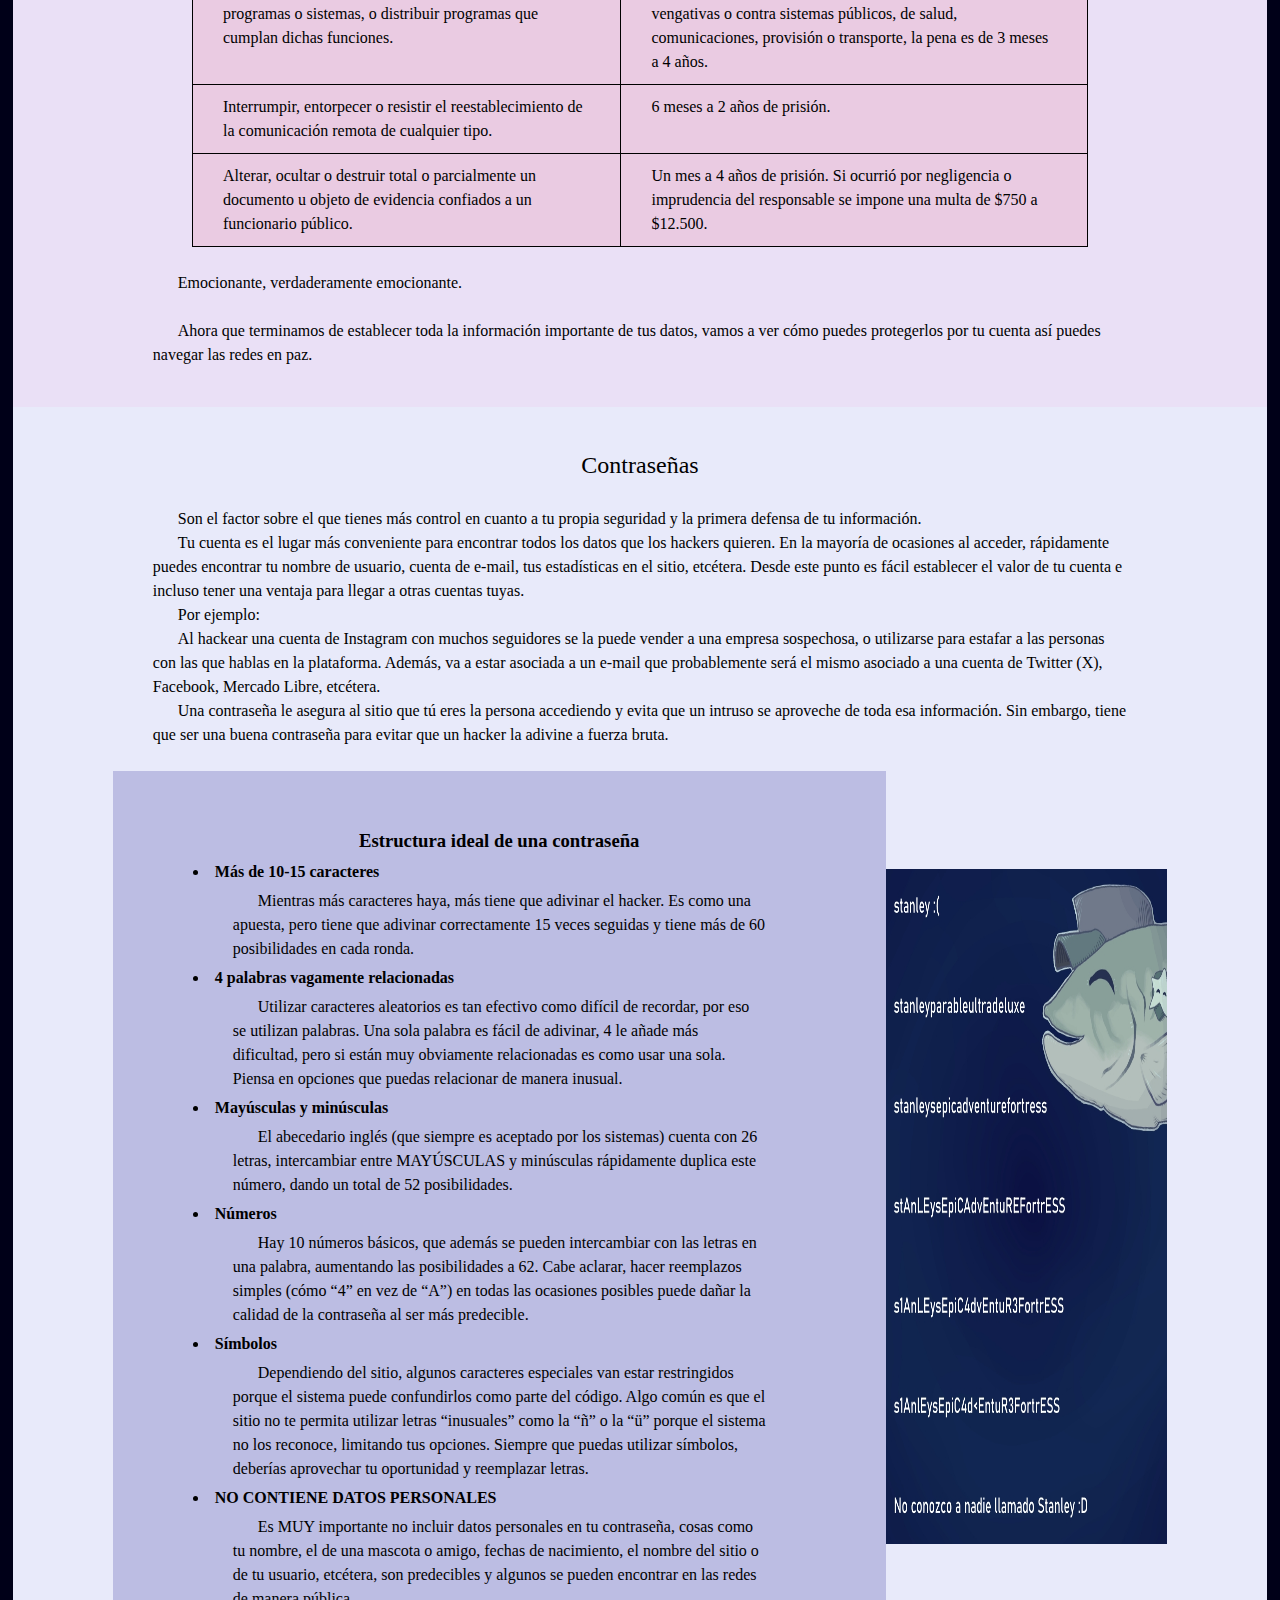
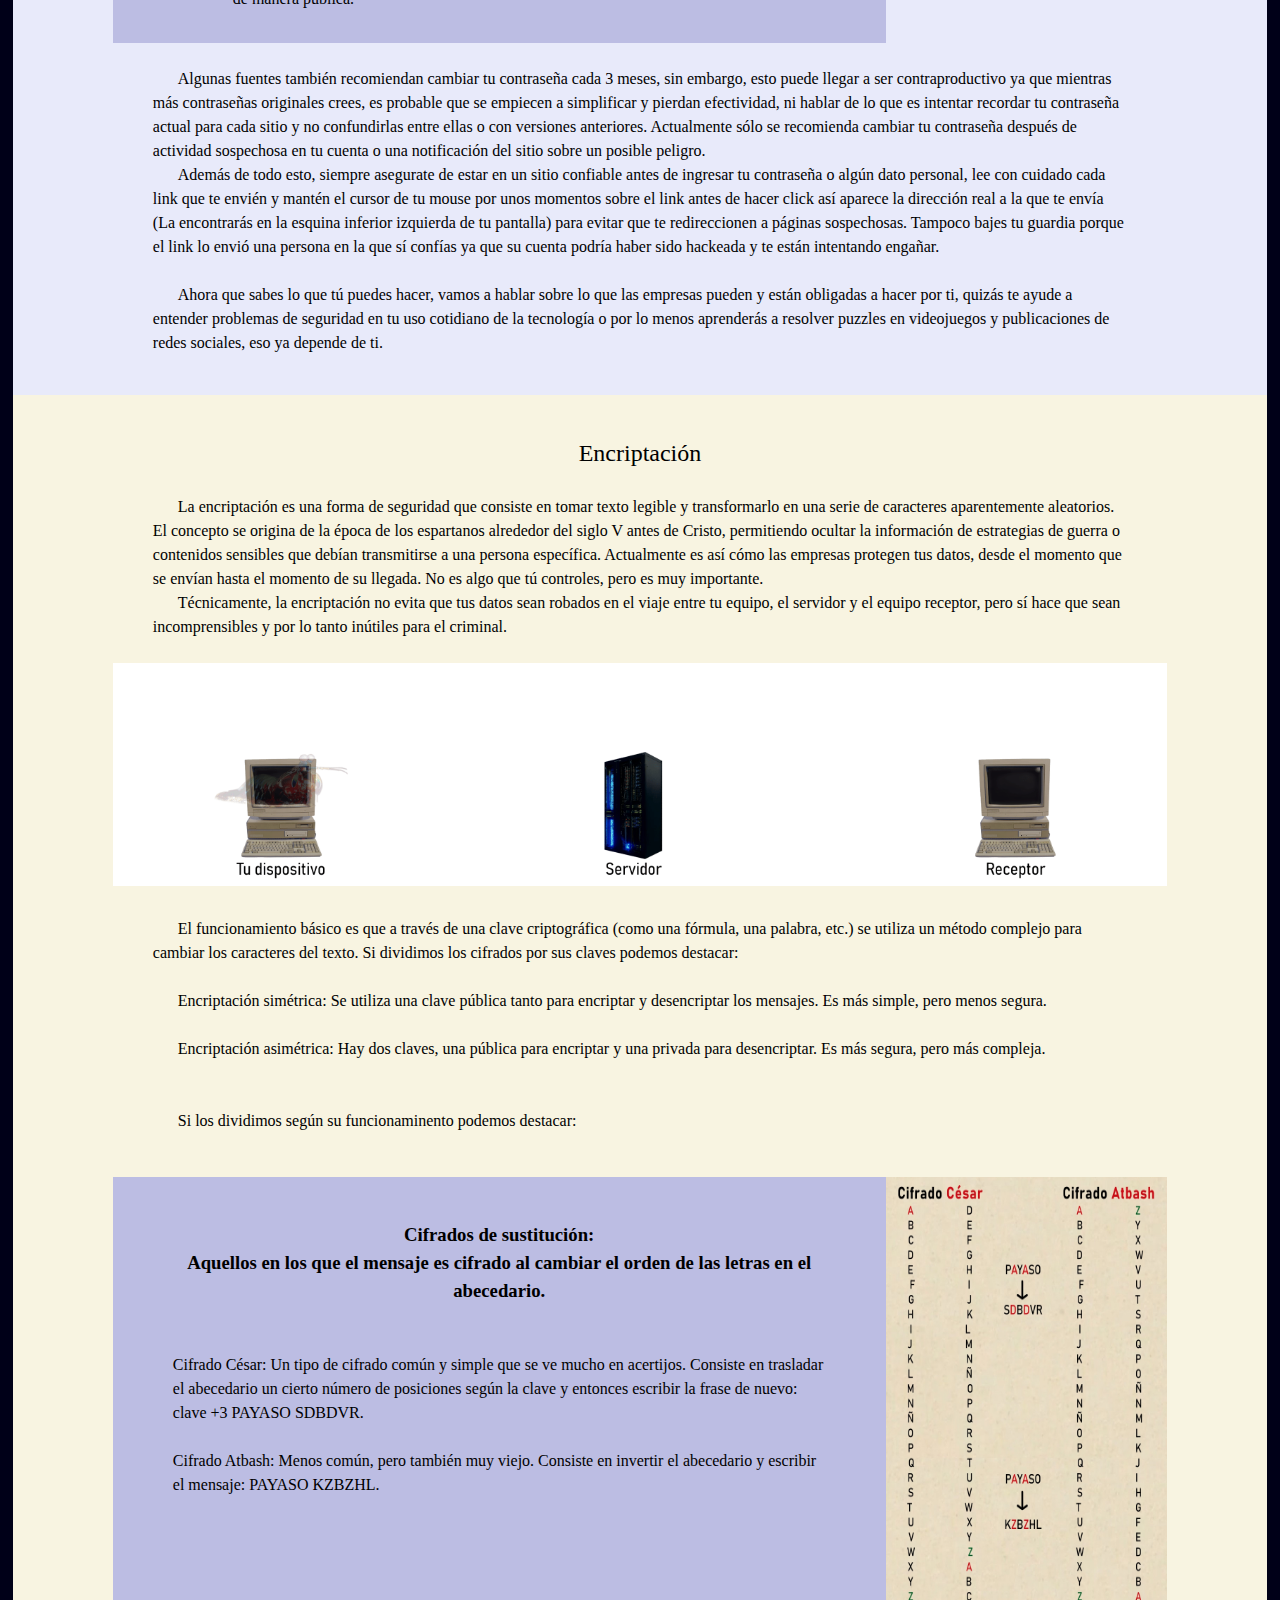
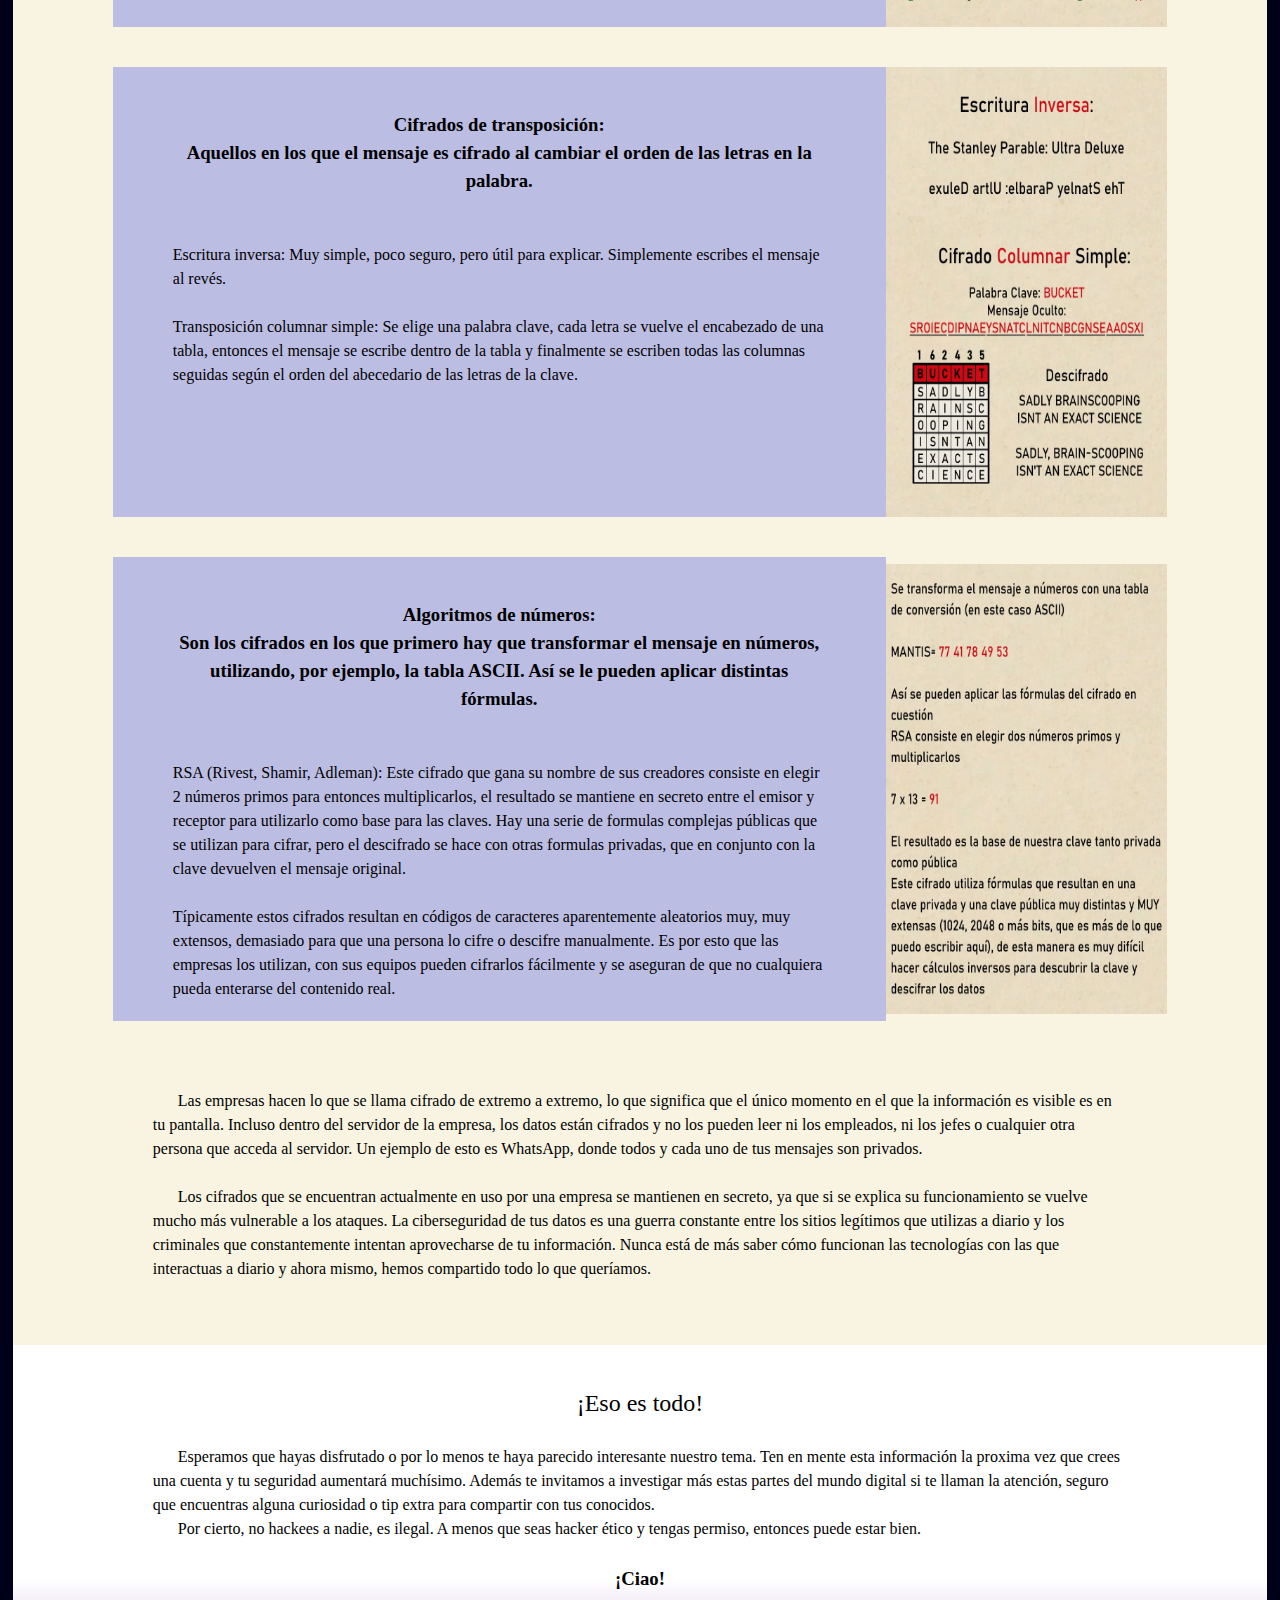
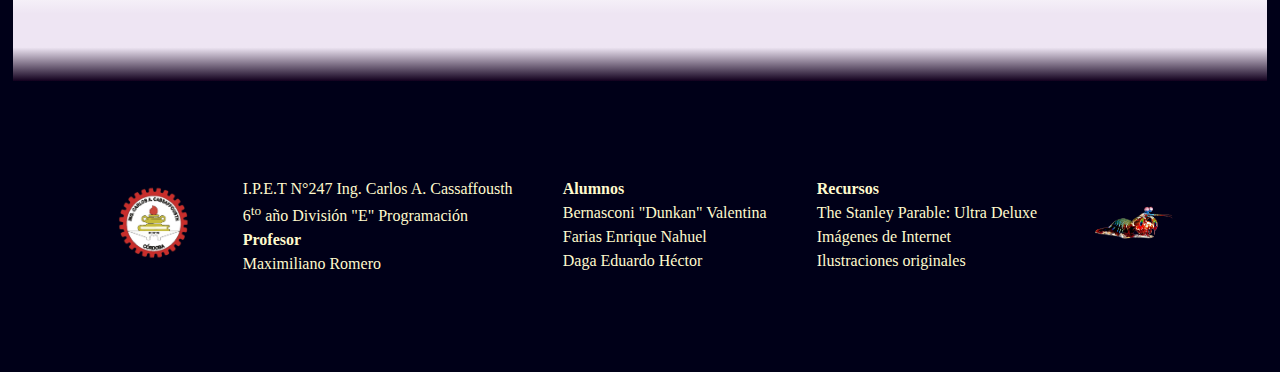
==== commit f62c8a49: "epiquisimo" ====
--- a/Passwords-Encryption.html
+++ b/Passwords-Encryption.html
@@ -71,57 +71,95 @@
 				</div>
 			</div><br>
 			<p>Bastante aceptable, son bastantes reglas que se centran en que tú tengas el control, pero ¿Qué son los datos sensibles? ¿Por qué no se pueden recolectar? Es aquí donde hay que dejar claro algo.</p>
-			<p>Existen 2 tipos de datos diferenciados por la ley Proteccion De Los Datos Personales Ley 25.326; los datos personales y los datos sensibles.</p><br><br>
+			<p>Existen 2 tipos de datos diferenciados por la ley de Proteccion De Los Datos Personales Ley 25.326; los datos personales y los datos sensibles.</p><br><br>
 			<div class="parentDiv-Space_Evenly">
 				<div id="definicionDatosDiv">
 					<h3>Datos Personales</h3><br>
-					<p>Los datos personales son aquella información sobre personas jurídicas o físicas que permite identificarlas, esa información pueden ser datos como nombre, apellido, número de documento, domicilio, deudas, etc. También incluyen información financiera sobre ti, pueden ser detalles de cuentas bancarias para transacciones, los métodos de pago que tengas a tu nombre, registros de créditos y pagos. También pueden ser datos de salud, por ejemplo, nuestro historial médico, seguros de salud, resultados de exámenes médicos. Pueden ser datos de comportamiento, tales como tu historial de navegación web, datos de tu ubicación geográfica y preferencias de compra. Y muchas, <strong>muchas</strong> cosas más.</p><br><br>
+					<p>Los datos personales son aquella información sobre personas jurídicas o físicas que permite identificarlas directa o indirectamente, esa información pueden ser datos como nombre, apellido, número de documento, domicilio, etc. También incluyen información financiera sobre ti, pueden ser detalles de cuentas bancarias para transacciones, los métodos de pago que tengas a tu nombre, registros de créditos y pagos; pueden ser datos de salud, por ejemplo, nuestro historial médico, seguros de salud, resultados de exámenes médicos; incluso llegando a datos de comportamiento, tales como tu historial de navegación web, datos de tu ubicación geográfica y preferencias de compra. Y muchas, <strong>muchas</strong> cosas más.</p><br><br>
 					<h3>Datos Sensibles</h3><br>
-					<p>Los datos sensibles son datos personales que incluyen las posturas, ideales y rasgos físicos o psíquicos de las personas, esos datos pueden ser posturas políticas, religión, identidad sexual, de género o cultural, etc. Los datos sensibles están protegidos por regulaciones como el Reglamento General de Protección de Datos (RPGD) en la Unión Europea y La Ley De Protección De Datos Personales en otros países (como Argentina). Las empresas no pueden tener datos sensibles, con excepciones que dejan el manejo de los datos sensibles, por ejemplo, el consentimiento explicito, el interés público, realizar una investigación científica o una emergencia médica.</p>
-					<p>Por ejemplo, una institución de salud puede guardar tu historial médico, una comisaría puede conservar tu historial criminal, una institución gubernamental puede almacenar tu postura política, una iglesia puede saber tu religión, etc.</p>
+					<p>Los datos sensibles son datos personales que incluyen las posturas, ideales y rasgos físicos o psíquicos de las personas, esos datos pueden ser posturas políticas, religión, identidad sexual, de género o cultural, etc. Los datos sensibles están protegidos por regulaciones como el Reglamento General de Protección de Datos (RPGD) en la Unión Europea y La Ley De Protección De Datos Personales en otros países (como Argentina). Las empresas no pueden tener datos sensibles, con excepciones que permiten el manejo de los datos sensibles, por ejemplo, el consentimiento explicito, el interés público, realizar una investigación científica o una emergencia médica.</p>
+					<p>Por ejemplo, una institución de salud puede guardar tu historial médico, una comisaría puede conservar tu historial criminal, una iglesia puede saber tu religión, etc.</p>
 				</div>
 				<div id="datosPersonalesImg"></div>
 			</div><br><br>
-			<h2>¿Qué pueden hacer las empresas con nuestros datos?</h2><br>
-			<h3>Personalizar la experiencia del usuario:</h3>
-			<p>Las empresas utilizan nuestros datos para personalizar nuestra experiencia, analizando nuestro comportamiento y adaptando su contenido, recomendaciones, publicidad y ofertas a nuestros intereses y necesidades específicas. Por ejemplo:</p>
-			<p>-Las empresas muestran anuncios personalizados utilizando información sobre tus hábitos en internet, como lo que buscas, cuando aceptas las cookies de una página, tus intereses en redes sociales, los lugares que visitas y lo que compras en línea, para mostrarte publicidad que probablemente te guste.</p><br>
-			<h3>Analizar riesgos o virus:</h3>
-			<p>Las empresas usan nuestros datos para prevenir problemas, como fraude o robos, analizando cómo nos comportamos en línea e identificando patrones sospechosos, para así tomar decisiones seguras sobre préstamos, seguros e inversiones, y proteger su dinero e información importantes. Por ejemplo:</p>
-			<p>-Las empresas observan cómo nos comportamos en internet, qué buscamos, qué sitios visitamos y compras, y usan esa información para predecir qué queremos, entender qué nos gusta, enviar publicidad personalizada y mejorar nuestra experiencia en línea.</p><br><br>
-			<h2>¿Cómo consiguen las empresas nuetros datos?</h2>
+			<h2>¿Cómo consiguen las empresas tus datos?</h2><br>
+			<p>Siempre que el sitio funcione de manera legal, tú estarás proporcionando tus datos voluntariamente según lo que aceptaste en los términos y condiciones que leíste por completo con mucha atención antes de aceptar... sí leíste los términos y condiciones <em>¿Verdad?...</em></p>
+			<p>Por otra parte, también pueden recolectar otros datos derivados de tu uso de la plataforma, cosas que no necesariamente te identifican, pero sí resultan de valor para estadísitcas generales y adaptaciones a tu uso personal.</p>
 			<div class="parentDiv-Space_Evenly">
 				<div class="childDiv" id="datosPersonalesDiv">
 					<h3>Datos Personales</h3>
 					<ul>
-						<li>Cuando nos registramos en una página web, aplicación o servicio, proporcionamos información personal como nuestro nombre, correo electrónico, contraseña, etc.</li>
+						<li>Cuando te registras en una página web, aplicación o servicio, proporcionas datos que te identifican, como tu nombre.</li>
 						<li>Al realizar compras en línea proporcionas información de pago y la dirección donde vives.</li>
-						<li>Al participar en encuestas o cuestionarios, proporcionamos información demográfica y de preferencias.</li>
-						<li>Al crear perfiles en redes sociales, proporcionamos información personal y demográfica.</li>
+						<li>Al participar en encuestas o cuestionarios, proporcionas información demográfica y de preferencias.</li>
 					</ul>
 				</div>
 				<div class="childDiv" id="datosNoPersonalesDiv">
 					<h3>Datos No Personales</h3>
 					<ul>
-						<li>Los sitios web almacenan archivos de texto en nuestro navegador (cookies) para rastrear nuestras preferencias y comportamientos.</li>
-						<li>Los metadatos describen y contextualizan otros datos, proporcionando detalles sobre su estructura, contenido y significado.</li>
-						<li>Los servidores web registran información sobre nuestras visitas, como dirección IP y navegador.</li>
+						<li>Los sitios web almacenan archivos de texto en tu navegador (cookies) para rastrear tus preferencias y comportamientos.</li>
+						<li>Los metadatos (como la hora a la que se manda un mensaje) describen y contextualizan otros datos, creando una silueta sobre su estructura, contenido y significado.</li>
+						<li>Los servidores web registran información sobre tus visitas, como dirección IP y navegador.</li>
 						<li>Los dispositivos móviles y computadoras proporcionan información sobre el sistema operativo, navegador, etc.</li>
 					</ul>
 				</div>
-			</div>
+			</div><br><br>
+			<h2>¿Qué pueden hacer las empresas con tus datos?</h2><br>
+			<h3>Personalizar la experiencia del usuario:</h3>
+			<p>Las empresas utilizan tus datos para personalizar tu experiencia, analizando tu comportamiento y adaptando su contenido, recomendaciones, publicidad y ofertas a tus intereses y necesidades específicas. Por ejemplo:</p>
+			<p>-Las empresas muestran anuncios personalizados utilizando información sobre tus hábitos en internet, como lo que buscas, cuándo aceptas las cookies de una página, tus intereses en redes sociales, los lugares que visitas y lo que compras en línea, para mostrarte publicidad que probablemente te guste.</p><br>
+			<h3>Analizar riesgos o virus:</h3>
+			<p>Las empresas usan tus datos para prevenir problemas, como fraude o robos, analizando cómo te comportas en línea e identificando patrones sospechosos, para así tomar decisiones seguras sobre préstamos, seguros e inversiones, y proteger tu dinero e información importante. Por ejemplo:</p>
+			<p>-Las empresas observan qué buscas, qué sitios visitas, qué compras y demás, así usan esa información para predecir qué sules hacer, cuando algo muy sospechoso se presenta tienden a intentar contactarte o notificarte de un potencial peligro.</p><br>
+			<p>¡Que encantadoras son las empresas! Cuando crezca, quiero ser una empresa, son tan agradables- no, casi lo olvido, las empresas no siempre tienen las mejores intenciones y claro que tienen que ser reguladas, de lo contrario simplemente se llevarían todo tu dinero o información y eso no es encantador.</p><br><br>
+			<h2>¿Qué <strong>NO</strong> pueden hacer las empresas con tus datos?</h2><br>
+			<p>La ley 26.388 del código penal argentino establece una larga lista de delitos y condenas relacionadas al mal uso de tus datos y la propagación de contenido indebido, información que ahora condensaremos a una simpática lista así sabes qué no debes hacer y qué no deben hacerte.</p><br>
+			<table align= "center">
+				<tr>
+					<th>Delito</th>
+					<th>Pena</th>
+				</tr><tr>
+					<td>Producir, facilitar, poseer y/o distribuir contenido sexual involucrando menores de 18 años.</td>
+					<td>6 meses a 4 años de prisión por distribuirlo o producirlo. 4 meses a un año por poseerlo conscientemente. 6 meses a 2 años por poseerlo con la intención de distribuirlo.</td>
+				</tr><tr>
+					<td>Facilitar o proveer contenido sexual a menores de 14 años.</td>
+					<td>1 mes a 3 años de prisión.</td>
+				</tr><tr>
+					<td>Acceder, apoderarse, interceptar o desviar una comunicación de cualquier tipo que no le estaba dirigida.</td>
+					<td>15 días a 6 meses de prisión por acceder. Un mes a un año por compartir la información o si al acceder se daña algún sistema del proveedor de datos.</td>
+				</tr><tr>
+					<td>Al hacer pública alguna información que debía mantenerse privada y que pueda causar daños a terceros (a menos que fuera por proteger el interés público).</td>
+					<td>Multa de $1.500 a $100.000.</td>
+				</tr><tr>
+					<td>Acceder, insertar información o revelar información de un banco de datos personales.</td>
+					<td>Un mes a 2 años de prisión.</td>
+				</tr><tr>
+					<td>Estafar a alguien al modificar el funcionamiento normal de un sistema informático.</td>
+					<td>Un mes a 6 años de prisión.</td>
+				</tr><tr>
+					<td>Alterar, destruir o inutilizar datos, documentos, programas o sistemas, o distribuir programas que cumplan dichas funciones.</td>
+					<td>15 días a un año de prisión. Si se realiza con intenciones vengativas o contra sistemas públicos, de salud, comunicaciones, provisión o transporte, la pena es de 3 meses a 4 años.</td>
+				</tr><tr>
+					<td>Interrumpir, entorpecer o resistir el reestablecimiento de la comunicación remota de cualquier tipo.</td>
+					<td>6 meses a 2 años de prisión.</td>
+				</tr><tr>
+					<td>Alterar, ocultar o destruir total o parcialmente un documento u objeto de evidencia confiados a un funcionario público.</td>
+					<td>Un mes a 4 años de prisión. Si ocurrió por negligencia o imprudencia del responsable se impone una multa de $750 a $12.500.</td>
+				</tr>
+			</table><br>
+			<p>Emocionante, verdaderamente emocionante.</p><br>
+			<p>Ahora que terminamos de establecer toda la información importante de tus datos, vamos a ver cómo puedes protegerlos por tu cuenta así puedes navegar las redes en paz.</p>
 		</section>
 		<section id="passwordSection">
 			<h2>Contrase&#241as</h2><br>
-			<p>El factor sobre el que tienes más control en cuanto a tu propia seguridad y la primera defensa de tu información.<br>
-			Tu cuenta es el lugar más conveniente para encontrar todos los datos que los hackers quieren. En la mayoría de ocasiones, al acceder, rápidamente puedes encontrar tu nombre de usuario, cuenta de e-mail, tus estadísticas en el sitio, etcétera. Desde este punto es fácil establecer el valor de tu cuenta e incluso tener una ventaja para llegar a otras cuentas tuyas.<br>
-			Por ejemplo:<br>
-			Al hackear una cuenta de Instagram con muchos seguidores se la puede vender a una empresa sospechosa, o utilizarse para estafar a las personas con las que hablas en la plataforma. Además, va a estar asociada a un e-mail que probablemente será el mismo asociado a una cuenta de Twitter &#40X&#41, Facebook, Mercado Libre, etcétera.<br>
-			Una contraseña le asegura al sitio que tú eres la persona accediendo y evita que un intruso se aproveche de toda esa información. Sin embargo, tiene que ser una buena contraseña para evitar que un hacker la adivine a fuerza bruta.</p><br>
+			<p>Son el factor sobre el que tienes más control en cuanto a tu propia seguridad y la primera defensa de tu información.</p>
+			<p>Tu cuenta es el lugar más conveniente para encontrar todos los datos que los hackers quieren. En la mayoría de ocasiones al acceder, rápidamente puedes encontrar tu nombre de usuario, cuenta de e-mail, tus estadísticas en el sitio, etcétera. Desde este punto es fácil establecer el valor de tu cuenta e incluso tener una ventaja para llegar a otras cuentas tuyas.</p>
+			<p>Por ejemplo:</p>
+			<p>Al hackear una cuenta de Instagram con muchos seguidores se la puede vender a una empresa sospechosa, o utilizarse para estafar a las personas con las que hablas en la plataforma. Además, va a estar asociada a un e-mail que probablemente será el mismo asociado a una cuenta de Twitter (X), Facebook, Mercado Libre, etcétera.</p>
+			<p>Una contraseña le asegura al sitio que tú eres la persona accediendo y evita que un intruso se aproveche de toda esa información. Sin embargo, tiene que ser una buena contraseña para evitar que un hacker la adivine a fuerza bruta.</p><br>
 			<div class="parentDiv-Space_Evenly">
 				<div class="childDiv" id="passwordListDiv"><br>
 					<h3>Estructura ideal de una contraseña</h3>
-					<br>
 					<ul class="bpointList">
 						<li>Más de 10-15 caracteres</li>
 					<p>Mientras más caracteres haya, más tiene que adivinar el hacker. Es como una apuesta, pero tiene que adivinar correctamente 15 veces seguidas y tiene más de 60 posibilidades en cada ronda.</p>
@@ -135,10 +173,13 @@
 					<p>Dependiendo del sitio, algunos caracteres especiales van estar restringidos porque el sistema puede confundirlos como parte del código. Algo común es que el sitio no te permita utilizar letras “inusuales” como la “ñ” o la “ü” porque el sistema no los reconoce, limitando tus opciones. Siempre que puedas utilizar símbolos, deberías aprovechar tu oportunidad y reemplazar letras.</p>
 						<li>NO CONTIENE DATOS PERSONALES</li>
 					<p>Es MUY importante no incluir datos personales en tu contraseña, cosas como tu nombre, el de una mascota o amigo, fechas de nacimiento, el nombre del sitio o de tu usuario, etcétera, son predecibles y algunos se pueden encontrar en las redes de manera pública.</p>
-					<ul>
-				</div>
-				<div id="explicacionPassDiv"><img src="MEME.png"></img></div>
-			</div>
+					</ul>
+				</div>
+				<div id="explicacionPassDiv"></div>
+			</div><br>
+			<p>Algunas fuentes también recomiendan cambiar tu contraseña cada 3 meses, sin embargo, esto puede llegar a ser contraproductivo ya que mientras más contraseñas originales crees, es probable que se empiecen a simplificar y pierdan efectividad, ni hablar de lo que es intentar recordar tu contraseña actual para cada sitio y no confundirlas entre ellas o con versiones anteriores. Actualmente sólo se recomienda cambiar tu contraseña después de actividad sospechosa en tu cuenta o una notificación del sitio sobre un posible peligro.</p>
+			<p>Además de todo esto, siempre asegurate de estar en un sitio confiable antes de ingresar tu contraseña o algún dato personal, lee con cuidado cada link que te envién y mantén el cursor de tu mouse por unos momentos sobre el link antes de hacer click así aparece la dirección real a la que te envía (La encontrarás en la esquina inferior izquierda de tu pantalla) para evitar que te redireccionen a páginas sospechosas. Tampoco bajes tu guardia porque el link lo envió una persona en la que sí confías ya que su cuenta podría haber sido hackeada y te están intentando engañar.</p><br>
+			<p>Ahora que sabes lo que tú puedes hacer, vamos a hablar sobre lo que las empresas pueden y están obligadas a hacer por ti, quizás te ayude a entender problemas de seguridad en tu uso cotidiano de la tecnología o por lo menos aprenderás a resolver puzzles en videojuegos y publicaciones de redes sociales, eso ya depende de ti.</p>
 		</section>
 		<section id="encryptionSection">
 			<h2>Encriptaci&#243n</h2><br>
@@ -149,9 +190,9 @@
 			<p>Encriptación simétrica: Se utiliza una clave pública tanto para encriptar y desencriptar los mensajes. Es más simple, pero menos segura.</p><br>
 			<p>Encriptación asimétrica: Hay dos claves, una pública para encriptar y una privada para desencriptar. Es más segura, pero más compleja.</p>
 			<br><br>
-			<p>Si los dividimos en 3 según su funcionaminento podemos destacar:</p><br>
-			<div class="parentDiv-Space_Evenly">
-				<div class="cifradosFuncionamiento">
+			<p>Si los dividimos según su funcionaminento podemos destacar:</p><br>
+			<div class="parentDiv-Space_Evenly">
+				<div class="cifradosFuncionamiento"><br>
 					<h3>Cifrados de sustitución:<br>Aquellos en los que el mensaje es cifrado al cambiar el orden de las letras en el abecedario.</h3><br><br>
 					<ul>
 						<li>Cifrado César: Un tipo de cifrado común y simple que se ve mucho en acertijos. Consiste en trasladar el abecedario un cierto número de posiciones según la clave y entonces escribir la frase de nuevo: clave +3 PAYASO SDBDVR.</li><br>
@@ -161,7 +202,7 @@
 				<div class="explicacionEncrDiv" id="cifradosSustImg"></div>
 			</div>
 			<div class="parentDiv-Space_Evenly">
-				<div class="cifradosFuncionamiento" id="cifradoTransDiv">
+				<div class="cifradosFuncionamiento"><br>
 					<h3>Cifrados de transposición:<br>Aquellos en los que el mensaje es cifrado al cambiar el orden de las letras en la palabra.</h3><br><br>
 					<ul>
 						<li>Escritura inversa: Muy simple, poco seguro, pero útil para explicar. Simplemente escribes el mensaje al revés.</li><br>
@@ -171,16 +212,17 @@
 				<div class="explicacionEncrDiv" id="cifradosTransImg"></div>
 			</div>
 			<div class="parentDiv-Space_Evenly">
-				<div class="cifradosFuncionamiento">
-					<h3>Algoritmos de números:<br>Son los cifrados en los que primero hay que transformar el mensaje en números, utilizando, por ejemplo, la tabla ASCII. Así se le pueden aplicar distintas fórmulas. Estos cifrados típicamente se hacen con computadoras y son los que se utilizan para protegerte.</h3><br><br>
-					<ul>
-						<li>RSA (Rivest, Shamir, Adleman): Este cifrado que gana su nombre de sus creadores consiste en elegir 2 números primos para entonces multiplicarlos, el resultado se mantiene en secreto entre el emisor y receptor para utilizarlo como clave privada. Hay una serie de formulas complejas públicas que se utilizan para cifrar, pero el descifrado se hace con otras formulas diferentes, que en conjunto con la clave devuelven el mensaje original.</li>
+				<div class="cifradosFuncionamiento"><br>
+					<h3>Algoritmos de números:<br>Son los cifrados en los que primero hay que transformar el mensaje en números, utilizando, por ejemplo, la tabla ASCII. Así se le pueden aplicar distintas fórmulas.</h3><br><br>
+					<ul>
+						<li>RSA (Rivest, Shamir, Adleman): Este cifrado que gana su nombre de sus creadores consiste en elegir 2 números primos para entonces multiplicarlos, el resultado se mantiene en secreto entre el emisor y receptor para utilizarlo como base para las claves. Hay una serie de formulas complejas públicas que se utilizan para cifrar, pero el descifrado se hace con otras formulas privadas, que en conjunto con la clave devuelven el mensaje original.</li><br>
+						<li>Típicamente estos cifrados resultan en códigos de caracteres aparentemente aleatorios muy, muy extensos, demasiado para que una persona lo cifre o descifre manualmente. Es por esto que las empresas los utilizan, con sus equipos pueden cifrarlos fácilmente y se aseguran de que no cualquiera pueda enterarse del contenido real.</p>
 					</ul>
 				</div>
 				<div class="explicacionEncrDiv" id="cifradosAlgNumImg"></div>
 			</div><br><br>
-			<p>Las empresas hacen lo que se llama cifrado de extremo a extremo, lo que significa que el único momento en el que la información es visible es en tu pantalla. Incluso dentro del servidor de la empresa, los datos están cifrados y no los pueden leer ni los empleados, ni los jefes o cualquier otra persona que acceda al servidor.</p><br>
-			<p>Los cifrados que se encuentran actualmente en uso por una empresa se mantienen en secreto, ya que si se explica su funcionamiento se vuelve mucho más vulnerable a los ataques. La ciberseguridad de tus datos es una guerra constante entre los sitios legítimos que utilizas a diario y los criminales que constantemente intentan aprovecharse de tu información.</p>
+			<p>Las empresas hacen lo que se llama cifrado de extremo a extremo, lo que significa que el único momento en el que la información es visible es en tu pantalla. Incluso dentro del servidor de la empresa, los datos están cifrados y no los pueden leer ni los empleados, ni los jefes o cualquier otra persona que acceda al servidor. Un ejemplo de esto es WhatsApp, donde todos y cada uno de tus mensajes son privados.</p><br>
+			<p>Los cifrados que se encuentran actualmente en uso por una empresa se mantienen en secreto, ya que si se explica su funcionamiento se vuelve mucho más vulnerable a los ataques. La ciberseguridad de tus datos es una guerra constante entre los sitios legítimos que utilizas a diario y los criminales que constantemente intentan aprovecharse de tu información. Nunca está de más saber cómo funcionan las tecnologías con las que interactuas a diario y ahora mismo, hemos compartido todo lo que queríamos.</p>
 			<br>
 		</section>
 		<section id="outroSection">
@@ -192,34 +234,32 @@
 	</body>
 	<footer>
 		<div class="parentDiv-Space_Evenly">
-			<div class="parentDiv-Flex_Start">
-				<div id="footerImgDiv"><img src= "IPET 247.png"></img></div>
-				<div class="footerDiv">
-					<ul><li>I.P.E.T N°247 Ing. Carlos A. Cassaffousth</li>
-					<li>6<sup>to</sup> año División "E" Programación</li></ul>
-					<h4>Profesor</h4>
-					<ul>
-						<li>Maximiliano Romero</li>
-					</ul>
-				</div>
-				<div class="footerDiv">
-					<h4>Alumnos</h4>
-					<ul>
-						<li>Bernasconi "Dunkan" Valentina</li>
-						<li>Farias Enrique Nahuel</li>
-						<li>Daga Eduardo Héctor</li>
-					</ul>
-				</div>
-				<div class="footerDiv">
-					<h4>Recursos</h4>
-					<ul>
-						<li>The Stanley Parable: Ultra Deluxe</li>
-						<li>Imágenes de Internet</li>
-						<li>Ilustraciones originales</li>
-					</ul>
-				</div>
-				<div id="footerImgDiv"><img src= "mantis.png"></img></div>
-			</div>
+			<div id="footerImgDiv"><img src= "IPET 247.png"></img></div>
+			<div class="footerDiv">
+				<ul><li>I.P.E.T N°247 Ing. Carlos A. Cassaffousth</li>
+				<li>6<sup>to</sup> año División "E" Programación</li></ul>
+				<h4>Profesor</h4>
+				<ul>
+					<li>Maximiliano Romero</li>
+				</ul>
+			</div>
+			<div class="footerDiv">
+				<h4>Alumnos</h4>
+				<ul>
+					<li>Bernasconi "Dunkan" Valentina</li>
+					<li>Farias Enrique Nahuel</li>
+					<li>Daga Eduardo Héctor</li>
+				</ul>
+			</div>
+			<div class="footerDiv">
+				<h4>Recursos</h4>
+				<ul>
+					<li>The Stanley Parable: Ultra Deluxe</li>
+					<li>Imágenes de Internet</li>
+					<li>Ilustraciones originales</li>
+				</ul>
+			</div>
+			<div id="footerImgDiv"><img src= "mantis.png"></img></div>
 		</div>
 	</footer>
 </html>--- a/Passwords-Encryption-Style.css
+++ b/Passwords-Encryption-Style.css
@@ -99,9 +99,26 @@
 	margin: 5px 0px;
 }
 
-ul p
-{
-	font-size: 0.75rem;
+table, th, td {
+	border: 1px solid black;
+	border-collapse: collapse;
+}
+
+table{
+	width: 70vw;
+	align-self: center;
+}
+
+th {
+	text-align: center;
+	background: rgba(240, 15, 52, 0.5);
+	font-size: 1.5rem;
+	padding: 0.4em 0em;
+}
+
+td {
+	padding: 10px 30px;
+	background: rgba(240, 15, 52, 0.1);
 }
 
 /* La navbar */
@@ -294,10 +311,18 @@
 {
 	width: 30%;
 	flex: 1;
+	padding: 2em 5em;
 }
 #explicacionPassDiv
 {
-	width: 30vw;
+	background-color: indigo;
+	background-image: url("ejemploPassword.jpg");
+	background-repeat: no-repeat;
+	background-size: 100% 100%;
+	background-position: center;
+	width: 22vw;
+	height: 75vh;
+	align-self: center;
 }
 /* Encriptación */
 #encryptionSection
@@ -309,28 +334,25 @@
 	background-color: #BCBDE3;
 	
 	width: 30%;
-	height: 50vh;
+	min-height: 50vh;
 	margin: 20px 0px;
-	padding: 20px 30px;
+	padding: 20px 60px;
 	flex: 1;
 }
 .explicacionEncrDiv
 {
 	background-color: indigo;
 	width: 22vw;
-	height: 50vh;
+	min-height: 50vh;
 	align-self: center;
 }
 #cifradosSustImg
 {
+	background-color: indigo;
 	background-image: url("ejemplosSustitucion.jpg");
 	background-repeat: no-repeat;
 	background-position: center;
 	background-size: 100% 100%;
-}
-#cifradoTransDiv
-{
-	height: 50vh;
 }
 #cifradosTransImg
 {
@@ -362,6 +384,5 @@
 }
 .footerDiv
 {
-	margin: 0em 1.5em;
-	/* flex: 1; */
+	margin: 1em 1.5em;
 }